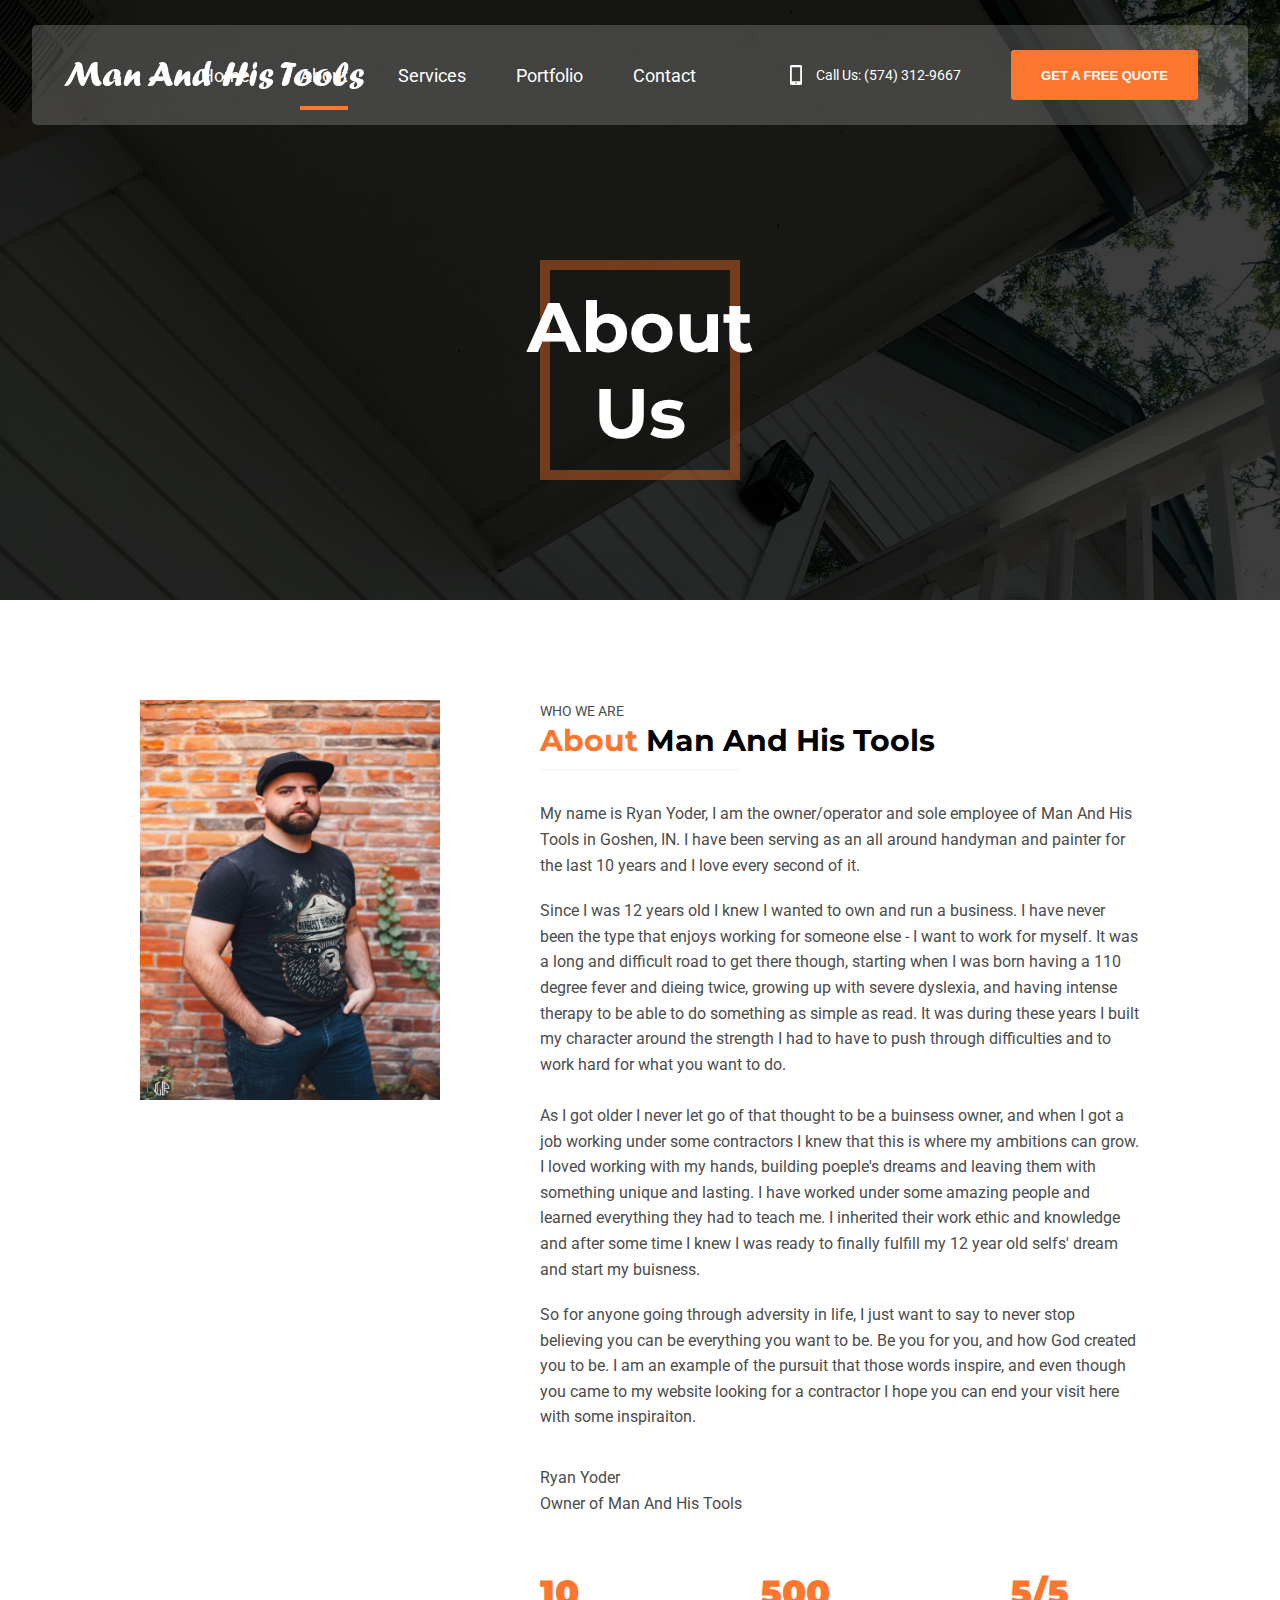
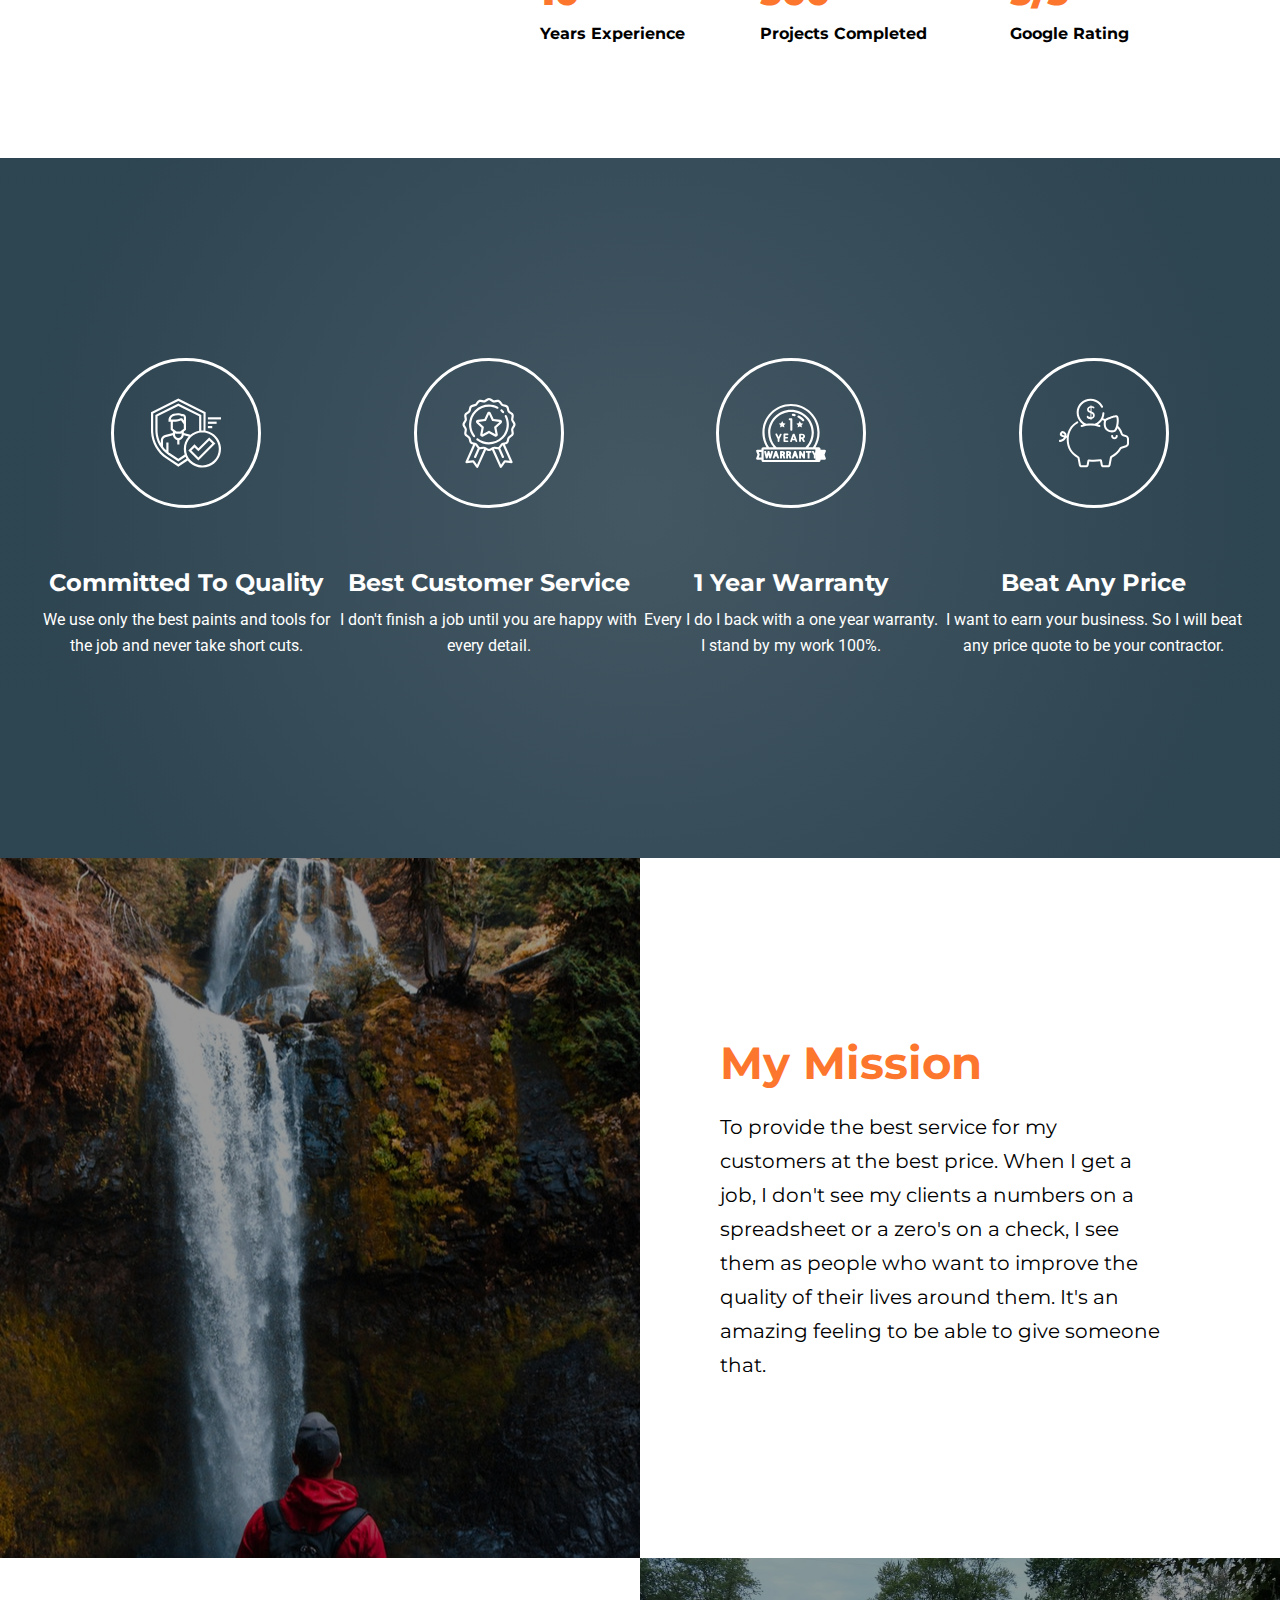
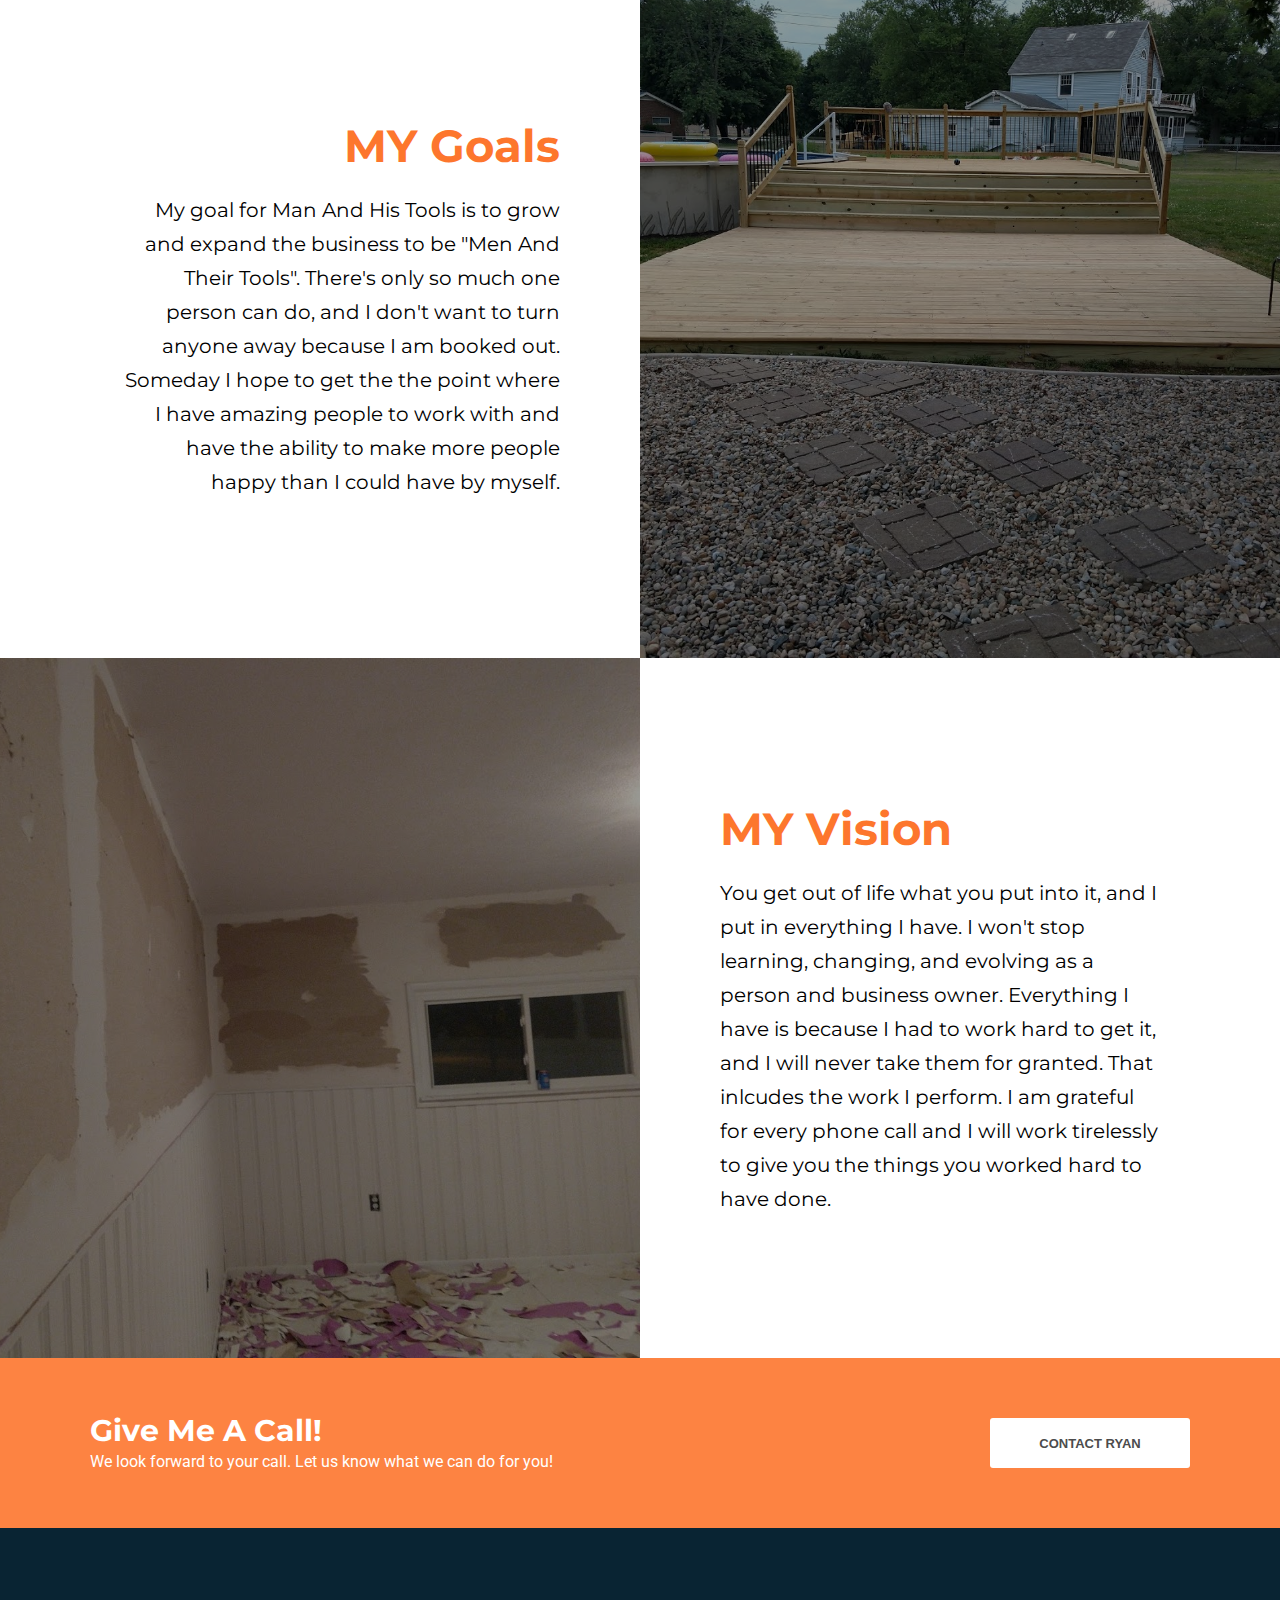
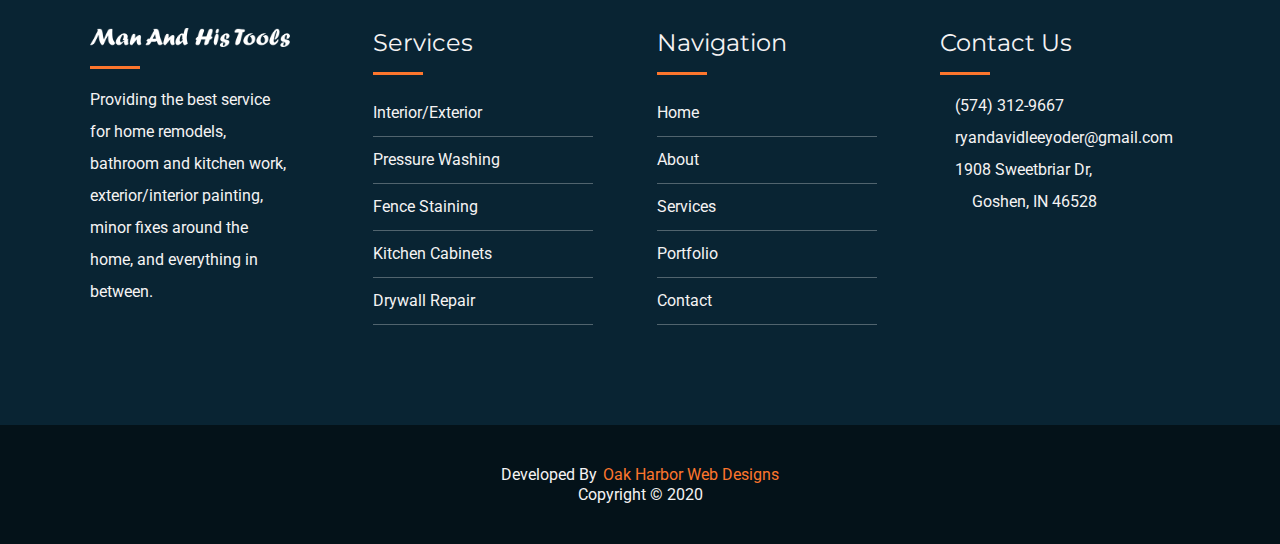
==== html/about.html @ 48445e73 "added favicons and meta descriptions" ====
<!DOCTYPE html>
<html lang="en">
<head>
    <meta charset="UTF-8">
    <meta name="viewport" content="width=device-width, initial-scale=1.0">
    <meta http-equiv="X-UA-Compatible" content="ie=edge">
    <meta name="description" content="">
    <meta name="keywords" content="">

    <!-- Favicons -->
    <link rel="apple-touch-icon" sizes="180x180" href="/apple-touch-icon.png">
    <link rel="icon" type="image/png" sizes="32x32" href="/favicon-32x32.png">
    <link rel="icon" type="image/png" sizes="16x16" href="/favicon-16x16.png">
    <link rel="manifest" href="/site.webmanifest">
    <meta name="msapplication-TileColor" content="#da532c">
    <meta name="theme-color" content="#ffffff">
    
    <!-- Font Awesome -->
    <script src="https://kit.fontawesome.com/4f8f1d146c.js" crossorigin="anonymous"></script>

    <!-- CSS -->
    <link rel="stylesheet" href="/css/core-styles.css">
    <link rel="stylesheet" href="/css/about.css">
    <link href="https://fonts.googleapis.com/css?family=Montserrat:500,600,700,800,900|Roboto&display=swap" rel="stylesheet">

    <!-- jQuery -->
    <script src="https://ajax.googleapis.com/ajax/libs/jquery/3.4.1/jquery.min.js"></script>

    <title>About</title>
</head>
<body>

    <header>
        <!-- Desktop Navbar -->
        <div class="mobile-wrapper">
            <div class="mobile-nav container mobile-nav-container">
                <img id="mobile-logo" src="/images/company-logo-mobile.png" alt="mobile_company_logo" height="60"> 

                <!-- Hamburger Menu -->
                <button aria-label="open the menu" id="menu-button" class="hamburger hamburger--spring" onclick="toggleNav()" type="button">
                    <span aria-hidden="true" class="hamburger-box">
                        <span aria-hidden="true" class="hamburger-inner"></span>
                    </span>
                </button>
            </div>
        </div>

        <!-- ============================================ -->
        <!--                   NAVIGATION                 -->
        <!-- ============================================ -->

        <nav>
            <div class="navbar-menu">
                <div id="side-menu" class=" side-nav">
                    <img src="/images/company-logo-desktop.png" alt="compnay logo" width="100px">
                    <ul id="on-top" class="navbar-links">
                        <li class="nav-li"><a href="/index.html">Home</a></li>
                        <li class="nav-li"><a class="active-menu" href="about.html">About</a></li>
                        <li class="nav-li"><a href="services.html">Services</a></li>
                        <li class="nav-li"><a href="portfolio.html">Portfolio</a></li>
                        <li class="nav-li"><a href="contact.html">Contact</a></li>
                        <li class="nav-li call-us"><svg xmlns="http://www.w3.org/2000/svg" xmlns:xlink="http://www.w3.org/1999/xlink" version="1.1" id="Capa_1" x="0px" y="0px" viewBox="0 0 367.633 367.633" style="enable-background:new 0 0 367.633 367.633;" xml:space="preserve" width="512px" height="512px" class=""><g><path d="M266.003,0H101.63C86.293,0,73.816,12.476,73.816,27.812v312.01c0,15.335,12.477,27.812,27.813,27.812h164.373  c15.337,0,27.814-12.477,27.814-27.812V27.812C293.816,12.476,281.34,0,266.003,0z M194.844,338.736  c0,2.175-1.763,3.938-3.938,3.938h-14.18c-2.175,0-3.938-1.763-3.938-3.938v-12.604c0-1.279,0.622-2.481,1.669-3.219l7.09-4.993  c1.362-0.959,3.175-0.959,4.537,0l7.09,4.993c1.047,0.737,1.669,1.939,1.669,3.219V338.736z M260.732,300.516H106.9V42.299h153.832  V300.516z" data-original="#000000" class="active-path" data-old_color="#000000" fill="#FFFFFF"/></g> </svg>
                            Call Us: (574) 312-9667</li>
                        <li class="nav-li"><button class="button-solid quote-nav-button" onclick="location.href='contact.html'" type="button">
                            GET A FREE QUOTE</button></li>
                    </ul>
                </div>
            </div>
        </nav>
    </header>
    <main>

    <!-- ============================================ -->
    <!--                    LANDING                   -->
    <!-- ============================================ -->

    <section id="hero">
        <div aria-hidden="true" id="dark"></div>
        <div class="container hero-content">
            <h1 id="home-h">
                About Us
            </h1>
        </div>
        <img src="/images/honeycomb-landing.png" alt="">
    </section>

    <!-- ============================================ -->
    <!--                   OUR STORY                  -->
    <!-- ============================================ -->

    <section id="our-story">
        <div class="about-container container">
            <img src="/images/ryan.JPG" alt="" width="300px">
            <div class="about-group">
                <p>WHO WE ARE</p>
                <h2><span>About</span> Man And His Tools</h2>
                <div aria-hidden="true" class="bee-line">
                    <div class="right"></div>
                </div>
                <p class="first-p">My name is Ryan Yoder, I am the owner/operator and sole employee of Man And His Tools in Goshen, IN.
                    I have been serving as an all around handyman and painter for the last 10 years and I love every second of it.  
                </p>
                <p class="first-p">Since I was 12 years old I knew I wanted to own and run a business.  I have never been the type that enjoys
                    working for someone else - I want to work for myself. It was a long and difficult road to get there though, starting when I was born having 
                    a 110 degree fever and dieing twice, growing up with severe dyslexia, and having intense therapy to be able to do something as simple as read.  
                    It was during these years I built my character around the strength I had to have to push through difficulties and to work hard for what you want to do.
                    <br><br>
                    As I got older I never let go of that thought to be a buinsess owner, and when I got a job working under some contractors I knew that this is where my ambitions can grow.  
                    I loved working with my hands, building poeple's dreams and leaving them with something unique and lasting.  I have worked under some amazing people 
                    and learned everything they had to teach me.  I inherited their work ethic and knowledge and after some time I knew I was ready to finally fulfill my 12 
                    year old selfs' dream and start my buisness.  
                </p>
                <p class="first-p">So for anyone going through adversity in life, I just want to say to never stop believing you can be everything you want to be.  Be you for you, and how God created you to be.
                    I am an example of the pursuit that those words inspire, and even though you came to my website looking for a contractor I hope you can end your visit here with some inspiraiton.
                    
                </p>

                <p class="signature">Ryan Yoder</p>
                <p>Owner of Man And His Tools</p>
                <div class="number-group">
                    <div class="number-item">
                        <h3>10</h3>
                        <h4>Years Experience</h4>
                    </div>
                    <div class="number-item">
                        <h3>500</h3>
                        <h4>Projects Completed</h4>
                    </div>
                    <div class="number-item">
                        <h3>5/5</h3>
                        <h4>Google Rating</h4>
                    </div>
                </div>
            </div>
        </div>
    </section>

    <!-- ============================================ -->
    <!--                   QUALITIES                  -->
    <!-- ============================================ -->

    <section id="qualities">
        <div class="quality-container">
            <div class="quality-item">
                <div class="icon-box">
                    <svg aria-hidden="true" xmlns="http://www.w3.org/2000/svg" height="512px" viewBox="0 -4 512.00011 512" width="512px" class=""><g><path d="m399.953125 235.191406c0-.910156.046875-135.199218.046875-135.199218l-200-99.992188-200 100v132.464844c-.078125 82.953125 41.382812 160.4375 110.441406 206.398437l89.558594 59.679688 68.992188-45.957031c37.289062 47.765624 101.703124 65.066406 157.90625 42.414062 56.207031-22.652344 90.621093-79.78125 84.371093-140.054688-6.253906-60.277343-51.660156-109.125-111.316406-119.761718zm-199.953125 244.152344-80.679688-53.777344c-64.613281-42.996094-103.402343-115.492187-103.320312-193.101562v-122.578125l184-92 184 92v123.464843c-2.65625-.160156-5.289062-.40625-8-.40625s-5.351562.246094-8 .40625c0-.296874 0-113.597656 0-113.597656l-168-83.992187-168 84v112.703125c-.058594 72.253906 36.054688 139.738281 96.199219 179.773437l71.800781 47.839844 52.335938-34.871094c2.238281 4.882813 4.765624 9.628907 7.566406 14.210938zm46.351562-69.367188-46.351562 30.878907-62.917969-41.925781c-3.105469-2.074219-6.113281-4.25-9.082031-6.480469v-71.503907h-16v58.078126c-8.78125-8.140626-16.8125-17.058594-24-26.640626v-46.488281c.003906-11 7.484375-20.589843 18.152344-23.269531l54.253906-13.601562c1.742188 17.347656 14.527344 31.558593 31.59375 35.121093v32.800781h16v-32.800781c17.066406-3.558593 29.847656-17.773437 31.585938-35.121093l35.613281 8.945312c-32.46875 35.707031-43.460938 86.003906-28.847657 132zm-86.351562-241.03125h22.113281c12.347657-.015624 24.542969-2.75 35.71875-8h2.167969l20 26.664063v33.335937l-26.664062 20h-26.671876l-26.664062-20zm-15.335938-16c1.621094-10.03125 8.007813-18.652343 17.136719-23.121093 17.695313-7.875 37.632813-9.128907 56.175781-3.535157l1.839844 2.65625h12.183594c4.417969 0 8 3.582032 8 8v24l-12-16h-13.886719l-1.6875.839844c-9.417969 4.691406-19.792969 7.144532-30.3125 7.160156zm79.335938 100v12c0 13.253907-10.746094 24-24 24s-24-10.746093-24-24v-12l5.335938 4h37.328124zm16-.3125v-11.6875l16-12v-92c0-13.257812-10.746094-24-24-24h-5.320312c-11.574219-7.035156-40.390626-8.457031-60.800782-2.074218-22.886718 5.621094-38.695312 26.519531-37.878906 50.074218v8h16v60l16 12v11.648438l-57.742188 14.519531c-17.796874 4.441407-30.277343 20.441407-30.257812 38.78125v21.601563c-15.765625-29.191406-24.015625-61.851563-24-95.03125v-102.816406l152-76 152 76v102.816406c0 .917968-.054688 1.832031-.0625 2.742187-23.332031 4.171875-45.15625 14.394531-63.296875 29.648438zm136 236.3125c-66.273438 0-120-53.726562-120-120 0-66.277343 53.726562-120 120-120s120 53.722657 120 120c-.074219 66.242188-53.757812 119.921876-120 120zm0 0" data-original="#000000" class="active-path" data-old_color="#000000" fill="#FFFFFF"/><path d="m416 136.945312h96v16h-96zm0 0" data-original="#000000" class="active-path" data-old_color="#000000" fill="#FFFFFF"/><path d="m416 168.945312h64v16h-64zm0 0" data-original="#000000" class="active-path" data-old_color="#000000" fill="#FFFFFF"/><path d="m416 200.945312h32v16h-32zm0 0" data-original="#000000" class="active-path" data-old_color="#000000" fill="#FFFFFF"/><path d="m346.542969 363.289062-28.277344-28.28125-45.257813 45.25 73.535157 73.535157 124.449219-124.449219-45.257813-45.246094zm0 67.878907-50.910157-50.910157 22.632813-22.625 28.277344 28.277344 79.199219-79.199218 22.632812 22.625zm0 0" data-original="#000000" class="active-path" data-old_color="#000000" fill="#FFFFFF"/></g> </svg>
                </div>
                <h3>Committed To Quality</h3>
                <p>We use only the best paints and tools for the job and never take short cuts.</p>
            </div>
            <div class="quality-item">
                <div class="icon-box">
                <svg aria-hidden="true" xmlns="http://www.w3.org/2000/svg" xmlns:xlink="http://www.w3.org/1999/xlink" version="1.1" id="Layer_1" x="0px" y="0px" viewBox="0 0 511.999 511.999" style="enable-background:new 0 0 511.999 511.999;" xml:space="preserve" width="512px" height="512px" class=""><g><g>
                    <g>
                        <path d="M321.356,63.796c-56.318-28.458-124.159-17.577-168.81,27.075c-51.895,51.894-57.089,134.64-12.081,192.474    c1.591,2.044,3.969,3.114,6.373,3.114c1.732,0,3.477-0.555,4.95-1.702c3.517-2.737,4.149-7.806,1.413-11.323    c-40.019-51.422-35.394-125.002,10.757-171.153c39.71-39.712,100.038-49.39,150.122-24.083c3.976,2.012,8.83,0.414,10.84-3.563    C326.929,70.658,325.335,65.805,321.356,63.796z" data-original="#000000" class="active-path" data-old_color="#000000" fill="#FFFFFF"/>
                    </g>
                    </g><g>
                        <g>
                            <path d="M385.787,128.239c-2.01-3.977-6.861-5.573-10.841-3.565c-3.977,2.009-5.574,6.861-3.565,10.84    c25.289,50.076,15.606,110.396-24.095,150.096c-46.152,46.15-119.731,50.774-171.153,10.757    c-3.518-2.736-8.586-2.104-11.323,1.412c-2.737,3.517-2.104,8.586,1.413,11.323c26.344,20.502,57.855,30.586,89.266,30.586    c37.547,0,74.952-14.411,103.209-42.668C403.339,252.38,414.225,184.552,385.787,128.239z" data-original="#000000" class="active-path" data-old_color="#000000" fill="#FFFFFF"/>
                        </g>
                    </g><g>
                        <g>
                            <path d="M364.94,97.508c-1.999-2.262-4.099-4.496-6.242-6.638c-2.143-2.143-4.376-4.243-6.638-6.242    c-3.339-2.952-8.439-2.636-11.388,0.703c-2.953,3.338-2.639,8.437,0.7,11.388c2.015,1.78,4.005,3.652,5.915,5.561    c1.908,1.91,3.78,3.899,5.561,5.914c1.594,1.804,3.816,2.725,6.049,2.725c1.899,0,3.805-0.667,5.34-2.023    C367.577,105.946,367.891,100.847,364.94,97.508z" data-original="#000000" class="active-path" data-old_color="#000000" fill="#FFFFFF"/>
                        </g>
                    </g><g>
                        <g>
                            <path d="M446.066,208.41c5.38-8.827,5.38-19.791-0.002-28.616l-10.615-17.407c-1.398-2.294-1.939-5.018-1.521-7.67l3.164-20.103    c1.613-10.245-2.596-20.398-10.982-26.499l-16.451-11.966c-2.175-1.583-3.721-3.892-4.354-6.506l-4.791-19.799    c-2.432-10.057-10.191-17.815-20.247-20.249l-19.8-4.792c-2.614-0.633-4.925-2.179-6.506-4.354l-11.968-16.455    c-6.1-8.386-16.254-12.597-26.496-10.983l-20.11,3.164c-2.652,0.417-5.377-0.123-7.669-1.521L270.308,4.036    c-8.826-5.382-19.79-5.381-28.616,0l-17.408,10.615c-2.292,1.399-5.015,1.937-7.67,1.521l-20.104-3.164    c-10.242-1.612-20.397,2.597-26.497,10.983l-11.966,16.451c-1.583,2.175-3.893,3.721-6.508,4.354l-19.799,4.791    c-10.055,2.432-17.815,10.191-20.249,20.247l-4.792,19.8c-0.633,2.614-2.178,4.925-4.354,6.506L85.89,108.108    c-8.386,6.099-12.594,16.251-10.983,26.496l3.164,20.111c0.417,2.653-0.123,5.377-1.521,7.669l-10.617,17.411    c-5.38,8.826-5.38,19.79,0.001,28.615l10.615,17.408c1.398,2.294,1.939,5.018,1.521,7.67l-3.164,20.104    c-1.613,10.244,2.596,20.398,10.982,26.498l16.451,11.966c2.175,1.581,3.721,3.892,4.354,6.506l4.791,19.799    c2.432,10.057,10.191,17.815,20.247,20.249l8.268,2.001L84.045,465.425c-1.189,2.653-0.86,5.739,0.863,8.081    c1.722,2.342,4.569,3.577,7.457,3.231l45.022-5.383l25.936,37.191c1.518,2.175,3.995,3.453,6.616,3.453    c0.251,0,0.505-0.012,0.757-0.035c2.894-0.272,5.419-2.081,6.608-4.732l57.145-127.479l7.241,4.415    c4.413,2.691,9.36,4.036,14.308,4.036c4.948,0,9.895-1.346,14.308-4.036l7.502-4.574l57.217,127.638    c1.189,2.653,3.713,4.46,6.608,4.732c0.253,0.024,0.506,0.036,0.757,0.036c2.621,0,5.099-1.278,6.616-3.453l25.936-37.191    l45.022,5.383c2.886,0.343,5.735-0.889,7.457-3.231c1.722-2.342,2.053-5.428,0.863-8.081l-55.983-124.883l7.957-1.925    c10.055-2.432,17.815-10.191,20.249-20.247l4.792-19.8c0.633-2.614,2.179-4.925,4.354-6.506l16.455-11.968    c8.386-6.099,12.594-16.251,10.983-26.496l-3.164-20.111c-0.417-2.653,0.123-5.377,1.521-7.669L446.066,208.41z M168.408,487.627    l-20.554-29.474c-1.704-2.444-4.618-3.752-7.576-3.396l-35.679,4.266L155.578,345.3c0.932,0.685,1.768,1.506,2.457,2.455    l11.968,16.455c1.137,1.563,2.415,2.98,3.808,4.242l-26.833,59.857c-1.822,4.067-0.004,8.84,4.062,10.663    c1.072,0.481,2.193,0.708,3.295,0.708c3.082,0,6.026-1.776,7.367-4.77l26.738-59.644c2.631,0.361,5.34,0.355,8.059-0.073    l20.11-3.164c1.204-0.189,2.421-0.172,3.606,0.024L168.408,487.627z M407.732,459.021l-35.68-4.264    c-2.961-0.355-5.872,0.952-7.576,3.396l-20.554,29.474l-51.829-115.619c1.087-0.148,2.196-0.148,3.293,0.024l20.103,3.164    c2.829,0.445,5.648,0.431,8.379,0.024l26.758,59.692c1.343,2.995,4.285,4.77,7.367,4.77c1.103,0,2.224-0.227,3.295-0.708    c4.066-1.822,5.885-6.597,4.062-10.663l-26.935-60.085c1.299-1.206,2.5-2.541,3.571-4.013l11.966-16.451    c0.754-1.037,1.678-1.926,2.716-2.645L407.732,459.021z M432.287,200.008l-10.617,17.411c-3.385,5.554-4.695,12.152-3.684,18.578    l3.164,20.11c0.665,4.229-1.073,8.42-4.534,10.938l-16.456,11.969c-5.267,3.832-9.013,9.429-10.545,15.76l-4.792,19.8    c-1.005,4.151-4.207,7.354-8.359,8.359l-19.8,4.791c-6.332,1.532-11.93,5.278-15.762,10.546l-11.966,16.451    c-2.518,3.463-6.708,5.199-10.939,4.533l-20.104-3.164c-6.427-1.011-13.026,0.297-18.581,3.684l-17.407,10.615    c-3.643,2.22-8.171,2.22-11.812,0l-17.411-10.616c-4.33-2.641-9.294-4.017-14.317-4.017c-1.42,0-2.847,0.11-4.262,0.333    l-20.111,3.164c-4.23,0.666-8.42-1.073-10.938-4.534l-11.969-16.455c-3.832-5.267-9.429-9.013-15.76-10.545l-19.8-4.792    c-4.151-1.005-7.354-4.207-8.359-8.359l-4.791-19.799c-1.532-6.332-5.277-11.931-10.546-15.763l-16.45-11.967    c-3.462-2.518-5.199-6.71-4.533-10.939l3.164-20.104c1.011-6.427-0.297-13.025-3.684-18.58l-10.615-17.409    c-2.221-3.643-2.221-8.17,0-11.812l10.617-17.411c3.386-5.554,4.695-12.152,3.684-18.578l-3.164-20.11    c-0.665-4.229,1.073-8.42,4.534-10.938l16.456-11.969c5.267-3.832,9.013-9.429,10.545-15.76l4.792-19.8    c1.005-4.151,4.207-7.354,8.359-8.359l19.8-4.791c6.332-1.532,11.93-5.278,15.761-10.546l11.966-16.451    c2.518-3.462,6.708-5.201,10.939-4.534l20.104,3.164c6.428,1.013,13.027-0.297,18.581-3.684l17.407-10.615    c3.643-2.22,8.171-2.22,11.812,0l17.411,10.616c5.554,3.388,12.154,4.697,18.579,3.685l20.111-3.164    c4.228-0.663,8.42,1.073,10.938,4.534l11.969,16.455c3.832,5.267,9.429,9.013,15.76,10.545l19.8,4.792    c4.151,1.005,7.354,4.207,8.359,8.359l4.791,19.799c1.532,6.332,5.277,11.931,10.546,15.763l16.451,11.966    c3.462,2.518,5.199,6.71,4.533,10.939l-3.164,20.104c-1.011,6.427,0.297,13.025,3.684,18.58l10.615,17.409    C434.509,191.838,434.509,196.365,432.287,200.008z" data-original="#000000" class="active-path" data-old_color="#000000" fill="#FFFFFF"/>
                        </g>
                    </g><g>
                        <g>
                            <path d="M350.416,168.997c-1.778-5.474-6.433-9.296-12.149-9.974l-48.551-5.757l-20.478-44.395    c-2.411-5.226-7.484-8.473-13.24-8.473c-5.755,0-10.829,3.247-13.24,8.473l-20.478,44.396l-48.551,5.757    c-5.716,0.678-10.372,4.5-12.149,9.974c-1.778,5.471-0.258,11.3,3.966,15.207l35.895,33.195l-9.528,47.954    c-1.121,5.646,1.075,11.254,5.732,14.636c2.569,1.866,5.55,2.811,8.55,2.811c2.439,0,4.889-0.624,7.14-1.884l42.662-23.879    l42.662,23.879c5.023,2.812,11.034,2.457,15.691-0.926c4.657-3.383,6.853-8.992,5.731-14.637l-9.528-47.953l35.895-33.195    C350.674,180.299,352.194,174.471,350.416,168.997z M296.282,208.62c-2.06,1.905-2.982,4.744-2.436,7.496l9.75,49.071    l-43.658-24.437c-1.224-0.685-2.582-1.028-3.941-1.028c-1.359,0-2.716,0.342-3.941,1.028l-43.658,24.437l9.75-49.071    c0.548-2.753-0.375-5.591-2.436-7.496L178.98,174.65l49.686-5.891c2.786-0.33,5.201-2.085,6.377-4.632l20.955-45.431    l20.955,45.431c1.176,2.547,3.59,4.302,6.377,4.632l49.684,5.891L296.282,208.62z" data-original="#000000" class="active-path" data-old_color="#000000" fill="#FFFFFF"/>
                        </g>
                    </g></g> 
                </svg>
                </div>
                <h3>Best Customer Service</h3>
                <p>I don't finish a job until you are happy with every detail.  </p>
            </div>
            <div class="quality-item">
                <div class="icon-box">
                    <svg aria-hidden="true" xmlns="http://www.w3.org/2000/svg" enable-background="new 0 0 256 256" height="512px" viewBox="0 0 256 256" width="512px" class=""><g><circle cx="128" cy="126.344" fill="#3193f3" r="100.672" data-original="#3193F3" class="" style="fill:#00000000" data-old_color="#3193f3"/><circle cx="128" cy="126.344" fill="#5fcdff" r="79.587" data-original="#5FCDFF" class="" style="fill:#00000000" data-old_color="#5fcdff"/><path d="m135.5 205.581c-2.47.23-4.97.35-7.5.35-43.95 0-79.59-35.63-79.59-79.59 0-43.95 35.64-79.58 79.59-79.58 2.53 0 5.03.12 7.5.35-40.43 3.78-72.09 37.81-72.09 79.23 0 41.429 31.66 75.459 72.09 79.24z" fill="#73d7f9" data-original="#73D7F9" class="" style="fill:#00000000" data-old_color="#73d7f9"/><path d="m207.59 126.34c0 43.96-35.64 79.59-79.59 79.59-2.53 0-5.03-.12-7.5-.35 40.43-3.78 72.09-37.81 72.09-79.24 0-41.42-31.66-75.45-72.09-79.23 2.47-.23 4.97-.35 7.5-.35 43.95 0 79.59 35.631 79.59 79.58z" fill="#30b6ff" data-original="#30B6FF" class="" data-old_color="#30b6ff" style="fill:#00000000"/><path d="m229.472 230.329h-202.944c-1.415 0-2.562-1.147-2.562-2.562v-40.723c0-1.415 1.147-2.562 2.562-2.562h202.944c1.415 0 2.562 1.147 2.562 2.562v40.723c0 1.415-1.147 2.562-2.562 2.562z" fill="#44c7b6" data-original="#44C7B6" class="" style="fill:#00000000" data-old_color="#44c7b6"/><path d="m4.333 193.43 5.368 13.976-5.368 13.977h19.633v-9.177-9.6-9.176z" fill="#4bdbc3" data-original="#4BDBC3" class="" style="fill:#00000000" data-old_color="#4bdbc3"/><path d="m251.667 221.383-5.368-13.977 5.368-13.976h-19.633v9.176 9.6 9.177z" fill="#3bb2a0" data-original="#3BB2A0" class="" style="fill:#FFFFFF" data-old_color="#3bb2a0"/><path d="m41.53 230.331h-15c-1.42 0-2.56-1.15-2.56-2.56v-40.73c0-1.41 1.14-2.56 2.56-2.56h15c-1.42 0-2.56 1.15-2.56 2.56v40.73c0 1.409 1.14 2.56 2.56 2.56z" fill="#4bdbc3" data-original="#4BDBC3" class="" style="fill:#00000000" data-old_color="#4bdbc3"/><path d="m232.03 187.04v40.73c0 1.41-1.14 2.56-2.56 2.56h-15c1.42 0 2.56-1.15 2.56-2.56v-40.73c0-1.41-1.14-2.56-2.56-2.56h15c1.42 0 2.56 1.15 2.56 2.56z" fill="#3bb2a0" data-original="#3BB2A0" class="" style="fill:#FFFFFF" data-old_color="#3bb2a0"/><g fill="#5f266d"><path d="m250.584 207.406 4.817-12.541c.472-1.23.309-2.614-.438-3.7s-1.979-1.734-3.297-1.734h-15.633v-2.386c0-3.618-2.944-6.562-6.563-6.562h-11.885c9.885-16.298 15.084-34.863 15.084-54.143 0-57.715-46.955-104.67-104.67-104.67s-104.669 46.955-104.669 104.67c0 19.28 5.199 37.845 15.084 54.143h-11.886c-3.618 0-6.562 2.943-6.562 6.562v2.386h-15.633c-1.317 0-2.551.648-3.297 1.734s-.909 2.47-.438 3.7l4.817 12.542-4.817 12.541c-.472 1.23-.309 2.614.438 3.7s1.979 1.734 3.297 1.734h15.634v2.385c0 3.618 2.943 6.563 6.562 6.563h202.943c3.618 0 6.563-2.944 6.563-6.563v-2.385h15.633c1.317 0 2.551-.648 3.297-1.734s.909-2.47.438-3.7zm-230.617 9.976h-9.813l3.281-8.541c.354-.924.354-1.945 0-2.869l-3.281-8.542h9.813zm11.363-91.042c0-53.304 43.366-96.67 96.67-96.67s96.67 43.366 96.67 96.67c0 19.464-5.743 38.134-16.598 54.143h-16.426c12.758-15.017 19.944-34.272 19.944-54.143 0-46.086-37.498-83.58-83.59-83.58s-83.59 37.494-83.59 83.58c0 19.87 7.186 39.125 19.944 54.143h-16.426c-10.855-16.009-16.598-34.678-16.598-54.143zm149.371 54.143h-105.402c-14.554-14.16-22.889-33.793-22.889-54.143 0-41.675 33.909-75.58 75.59-75.58s75.59 33.905 75.59 75.58c0 20.35-8.335 39.983-22.889 54.143zm47.333 12.947v27.952 4.947h-200.067v-4.947-27.952-4.947h200.067zm14.53 15.41 3.281 8.542h-9.812v-19.952h9.812l-3.281 8.541c-.354.924-.354 1.946 0 2.869z" data-original="#5F266D" class="active-path" style="fill:#FFFFFF" data-old_color="#5F266D"/><path d="m35.656 219.637c.225.887 1.023 1.508 1.938 1.508h3.146c.901 0 1.691-.603 1.929-1.473l3.07-11.225 2.704 11.168c.217.897 1.021 1.529 1.944 1.529h3.146c.895 0 1.68-.594 1.924-1.455l6.604-23.305c.362-1.276-.599-2.545-1.924-2.545h-3.077c-.91 0-1.705.613-1.935 1.493l-2.926 11.173-2.669-11.133c-.216-.899-1.02-1.533-1.945-1.533h-3.145c-.908 0-1.701.611-1.934 1.488l-3.027 11.437-2.669-11.382c-.212-.903-1.019-1.543-1.947-1.543h-3.182c-1.302 0-2.259 1.227-1.938 2.492z" data-original="#5F266D" class="active-path" style="fill:#FFFFFF" data-old_color="#5F266D"/><path d="m63.107 221.145h3.112c.863 0 1.628-.554 1.899-1.373l1.966-5.957h5.385l2.029 5.974c.275.811 1.037 1.356 1.894 1.356h3.216c1.372 0 2.335-1.352 1.893-2.646l-7.953-23.305c-.276-.811-1.037-1.354-1.893-1.354h-3.631c-.856 0-1.618.546-1.894 1.356l-7.918 23.305c-.438 1.293.523 2.644 1.895 2.644zm9.66-15.799.721 2.117h-1.438z" data-original="#5F266D" class="active-path" style="fill:#FFFFFF" data-old_color="#5F266D"/><path d="m89.832 221.145h3.008c1.104 0 2-.896 2-2v-8.097h.76c1.426.054 2.198.21 2.793 2.971.949 4.202 1.37 5.43 1.776 6.13.358.616 1.017.996 1.73.996h3.111c.704 0 1.356-.37 1.717-.975.361-.604.378-1.354.044-1.973-.406-.756-1.132-3.854-1.609-5.895-.384-1.682-.994-3.046-1.823-4.086 1.802-1.521 2.842-3.722 2.842-6.223 0-2.391-.891-4.495-2.492-5.909-1.849-1.672-4.342-2.417-8.083-2.417-2.266 0-4.575.196-6.177.525-.93.19-1.598 1.01-1.598 1.959v22.992c.001 1.106.896 2.002 2.001 2.002zm5.008-21.136c2.336-.123 4.333.144 4.333 2.333 0 2.328-2.302 2.426-4.333 2.426z" data-original="#5F266D" class="active-path" style="fill:#FFFFFF" data-old_color="#5F266D"/><path d="m112.234 221.145h3.008c1.104 0 2-.896 2-2v-8.097h.759c1.427.054 2.199.21 2.793 2.972.951 4.202 1.371 5.429 1.775 6.127.357.618 1.017.998 1.731.998h3.112c1.515 0 2.476-1.622 1.76-2.949-.405-.751-1.13-3.852-1.608-5.894-.385-1.681-.995-3.045-1.823-4.085 1.801-1.521 2.841-3.722 2.841-6.223 0-2.391-.89-4.494-2.491-5.909-1.849-1.672-4.342-2.417-8.084-2.417-2.267 0-4.576.196-6.176.525-.93.191-1.597 1.01-1.597 1.959v22.992c0 1.105.896 2.001 2 2.001zm5.008-21.136c.279-.015.597-.024.952-.024 3.381.037 3.381 1.604 3.381 2.357 0 2.189-2.277 2.426-3.256 2.426h-1.077z" data-original="#5F266D" class="active-path" style="fill:#FFFFFF" data-old_color="#5F266D"/><path d="m133.046 221.145h3.111c.863 0 1.628-.554 1.899-1.373l1.968-5.957h5.385l2.029 5.974c.275.811 1.037 1.356 1.894 1.356h3.216c1.369 0 2.335-1.349 1.893-2.646l-7.952-23.305c-.276-.811-1.038-1.354-1.893-1.354h-3.631c-.856 0-1.618.546-1.894 1.356l-7.918 23.305c-.441 1.293.521 2.644 1.893 2.644zm9.659-15.801.721 2.119h-1.438z" data-original="#5F266D" class="active-path" style="fill:#FFFFFF" data-old_color="#5F266D"/><path d="m159.769 221.145h2.835c1.104 0 2-.896 2-2 0-10.84.001-10.551-.004-11.612.417.675.015.028 7.927 12.673.366.585 1.006.939 1.695.939h3.043c1.104 0 2-.896 2-2v-23.305c0-1.104-.896-2-2-2h-2.836c-1.104 0-2 .896-2 2 0 9.682-.002 10.081.003 11.072-.18-.288-7.507-11.856-7.689-12.143-.367-.579-1.004-.93-1.689-.93h-3.285c-1.104 0-2 .896-2 2v23.305c0 1.105.896 2.001 2 2.001z" data-original="#5F266D" class="active-path" style="fill:#FFFFFF" data-old_color="#5F266D"/><path d="m183.658 200.398h5.088v18.746c0 1.104.896 2 2 2h3.043c1.104 0 2-.896 2-2v-18.746h5.123c1.104 0 2-.896 2-2v-2.559c0-1.104-.896-2-2-2h-17.254c-1.104 0-2 .896-2 2v2.559c0 1.105.895 2 2 2z" data-original="#5F266D" class="active-path" style="fill:#FFFFFF" data-old_color="#5F266D"/><path d="m211.46 209.769v9.376c0 1.104.896 2 2 2h3.043c1.104 0 2-.896 2-2v-9.383l7.542-12.913c.778-1.333-.186-3.009-1.727-3.009h-3.424c-.745 0-1.429.414-1.773 1.075-4.634 8.888-2.948 5.651-3.952 7.603-.434-.869-.583-1.154-3.868-7.587-.342-.67-1.03-1.091-1.781-1.091h-3.423c-1.522 0-2.482 1.635-1.753 2.962z" data-original="#5F266D" class="active-path" style="fill:#FFFFFF" data-old_color="#5F266D"/><path d="m90.941 130.292c-3.166 0-2.545.091-8.442 12.192l-5.12-10.507c-1.688-3.463-8.028-1.206-5.972 2.709l7.792 14.832v8.649c0 4.018 6.64 4.014 6.64 0v-8.651l7.76-14.835c1.045-1.996-.404-4.389-2.658-4.389z" data-original="#5F266D" class="active-path" style="fill:#FFFFFF" data-old_color="#5F266D"/><path d="m115.559 136.251c1.657 0 3-1.343 3-3s-1.343-3-3-3h-11.999c-1.657 0-3 1.343-3 3v24.916c0 1.657 1.343 3 3 3h11.999c1.657 0 3-1.343 3-3s-1.343-3-3-3h-8.359v-6.599h7.159c1.657 0 3-1.343 3-3v-.001c0-1.657-1.343-3-3-3h-7.159v-6.318h8.359z" data-original="#5F266D" class="active-path" style="fill:#FFFFFF" data-old_color="#5F266D"/><path d="m141.667 132.43c-.841-2.322-3.111-1.978-4.917-1.978-1.261 0-2.388.789-2.819 1.975l-8.988 24.717c-1.459 4.011 4.98 5.66 6.286 2.044l1.524-4.219h10.053c1.751 4.848 1.687 6.199 4.994 6.199 2.08 0 3.529-2.065 2.82-4.021zm-6.798 16.579 2.909-8.127 2.909 8.127z" data-original="#5F266D" class="active-path" style="fill:#FFFFFF" data-old_color="#5F266D"/><path d="m179.317 139.991c0-5.892-4.388-9.698-11.179-9.698h-7.5c-1.657 0-3 1.343-3 3v24.876c0 4.018 6.64 4.014 6.64 0v-8.399h2.037l5.771 9.909c.938 1.61 2.442 1.49 3.442 1.49 2.331 0 3.771-2.542 2.573-4.542l-4.662-7.778c3.673-1.517 5.878-4.768 5.878-8.858zm-11.178 3.859h-3.859v-7.559h3.859c3.917 0 4.419 1.977 4.419 3.699 0 2.597-1.446 3.86-4.419 3.86z" data-original="#5F266D" class="active-path" style="fill:#FFFFFF" data-old_color="#5F266D"/><path d="m103.556 106.251-1.065-6.208c-.059-.346.055-.699.307-.944l4.51-4.397c.633-.617.284-1.692-.591-1.819l-6.233-.905c-.347-.051-.648-.269-.803-.584l-2.788-5.648c-.391-.793-1.522-.793-1.913 0l-2.788 5.648c-.155.315-.456.533-.803.584l-6.233.905c-.875.127-1.224 1.203-.591 1.819l4.51 4.397c.251.245.366.598.307.944l-1.065 6.208c-.149.872.765 1.536 1.548 1.125l5.575-2.931c.311-.163.682-.163.993 0l5.575 2.931c.783.411 1.697-.253 1.548-1.125z" data-original="#5F266D" class="active-path" style="fill:#FFFFFF" data-old_color="#5F266D"/><path d="m160.56 104.444 5.575 2.931c.783.412 1.697-.253 1.548-1.125l-1.065-6.208c-.059-.346.055-.699.307-.944l4.51-4.397c.633-.617.284-1.692-.591-1.819l-6.233-.905c-.348-.051-.648-.269-.803-.584l-2.788-5.648c-.391-.793-1.522-.793-1.913 0l-2.788 5.648c-.155.315-.456.533-.803.584l-6.233.905c-.875.127-1.224 1.203-.591 1.819l4.51 4.397c.251.245.366.598.307.944l-1.065 6.208c-.15.872.765 1.536 1.548 1.125l5.575-2.931c.311-.163.682-.163.993 0z" data-original="#5F266D" class="active-path" style="fill:#FFFFFF" data-old_color="#5F266D"/><path d="m129.961 74.29h-7.28c-1.657 0-3 1.343-3 3v.98c0 1.657 1.343 3 3 3h1.486c.704 0 1.274.57 1.274 1.274v34.125c0 1.657 1.343 3 3 3h1.521c1.657 0 3-1.343 3-3v-39.38c-.001-1.657-1.344-2.999-3.001-2.999z" data-original="#5F266D" class="active-path" style="fill:#FFFFFF" data-old_color="#5F266D"/><path d="m142.046 58.7c-2.319-.443-4.676-.72-7.003-.821-2.208-.111-4.073 1.616-4.17 3.822-.097 2.207 1.615 4.074 3.822 4.17 1.94.085 3.908.315 5.847.687.254.049.507.072.757.072 1.881 0 3.558-1.334 3.924-3.249.415-2.17-1.008-4.266-3.177-4.681z" data-original="#5F266D" class="active-path" style="fill:#FFFFFF" data-old_color="#5F266D"/><path d="m175.663 78.729c-.282-.347-7.034-8.572-18.423-14.604-1.955-1.034-4.375-.289-5.407 1.663-1.033 1.952-.289 4.373 1.663 5.407 9.854 5.218 15.863 12.463 15.96 12.581.79.97 1.942 1.474 3.104 1.474.886 0 1.777-.293 2.52-.895 1.714-1.392 1.976-3.911.583-5.626z" data-original="#5F266D" class="active-path" style="fill:#FFFFFF" data-old_color="#5F266D"/></g></g> </svg>
                </div>
                <h3>1 Year Warranty</h3>
                <p>Every I do I back with a one year warranty.  I stand by my work 100%.</p>
            </div>
            <div class="quality-item">
                <div class="icon-box">
                    <svg aria-hidden="true" xmlns="http://www.w3.org/2000/svg" xmlns:xlink="http://www.w3.org/1999/xlink" version="1.1" id="Capa_1" x="0px" y="0px" viewBox="0 0 512 512" style="enable-background:new 0 0 512 512;" xml:space="preserve" width="512px" height="512px" class=""><g><g>
                        <g>
                            <path d="M422.503,270.613c-4.115,0-7.451,3.336-7.451,7.451c0,5.217-4.244,9.461-9.461,9.461c-5.216,0-9.461-4.244-9.461-9.461    c0-4.116-3.336-7.451-7.451-7.451s-7.451,3.336-7.451,7.451c0,13.434,10.93,24.363,24.363,24.363    c13.433,0,24.363-10.93,24.363-24.363C429.954,273.947,426.618,270.613,422.503,270.613z" data-original="#000000" class="active-path" data-old_color="#000000" fill="#FFFFFF"/>
                        </g>
                    </g><g>
                        <g>
                            <path d="M492.444,271.83l-20.972-6.718c-2.686-0.861-4.803-3.005-5.662-5.736c-4.42-14.053-11.09-27.246-19.825-39.214    c-3.981-5.455-8.408-10.664-13.244-15.623c3.094-13.573,4.776-28.934,4.558-42.205c-0.312-18.985-4.106-30.12-11.598-34.044    c-4.035-2.116-16.315-8.544-82.782,21.882c-1.574,0.72-3.044,1.607-4.405,2.623c-4.481-1.204-9.061-2.318-13.669-3.318    c-0.555-0.121-1.127-0.228-1.686-0.346c5.386-11.766,8.531-24.545,9.122-37.737c0.184-4.112-2.999-7.594-7.111-7.777    c-4.101-0.204-7.594,2.998-7.777,7.11c-0.971,21.691-9.969,42.1-25.335,57.467c-9.181,9.181-19.931,15.85-31.388,20.05    c-19.869-2.788-40.107-2.788-59.976,0c-11.458-4.2-22.207-10.869-31.388-20.05c-16.394-16.394-25.423-38.191-25.423-61.376    c0-23.186,9.029-44.982,25.423-61.376c16.394-16.395,38.192-25.424,61.376-25.424c23.184,0,44.982,9.029,61.376,25.424    c6.588,6.588,12.032,14.106,16.181,22.343c1.851,3.676,6.332,5.156,10.007,3.304c3.676-1.85,5.155-6.331,3.304-10.006    c-4.863-9.659-11.24-18.466-18.953-26.18c-19.209-19.209-44.749-29.788-71.914-29.788c-27.165,0-52.705,10.579-71.914,29.788    c-19.209,19.21-29.788,44.749-29.788,71.914s10.579,52.705,29.788,71.914c5.541,5.541,11.569,10.306,17.945,14.298    c0.002,0,0.004-0.001,0.006-0.001c-4.633,1.204-9.231,2.556-13.778,4.076c-3.903,1.305-6.009,5.526-4.704,9.43    c1.304,3.903,5.527,6.009,9.429,4.705c40.636-13.585,85.396-13.585,126.032,0c0.784,0.262,1.58,0.386,2.363,0.386    c3.117,0,6.023-1.972,7.066-5.091c1.305-3.903-0.801-8.125-4.704-9.43c-4.547-1.52-9.145-2.873-13.778-4.076    c0.002,0,0.004,0.001,0.006,0.001c6.377-3.992,12.404-8.757,17.945-14.298c4.902-4.902,9.229-10.255,12.986-15.944    c2.054,0.399,4.093,0.817,6.102,1.253c2.676,0.581,5.34,1.205,7.98,1.86c-0.083,0.324-0.168,0.647-0.237,0.976    c-3.634,17.245-3.398,32.497,0.701,45.33c3.684,11.535,10.333,20.88,19.76,27.777c11.111,8.128,24.525,11.639,36.676,11.639    c9.145,0,17.576-1.99,23.768-5.497c7.004-3.967,12.872-12.326,17.517-24.876c2.147,2.506,4.182,5.073,6.1,7.701    c7.777,10.654,13.714,22.396,17.646,34.898c2.309,7.343,8.041,13.121,15.332,15.458l20.972,6.718    c5.503,1.763,9.2,6.828,9.2,12.606v34.775c0,5.778-3.697,10.843-9.2,12.606l-33.789,10.823    c-5.406,1.733-9.981,5.448-12.882,10.462c-13.275,22.942-34.146,41.927-62.037,56.428c-3.222,1.677-5.454,4.676-6.126,8.23    l-10.822,57.303c-0.299,1.579-1.682,2.724-3.289,2.724h-35.187c-1.607,0-2.99-1.146-3.289-2.724l-5.994-31.669    c-1.18-6.231-7.024-10.37-13.314-9.417c-15.157,2.292-30.775,3.453-46.418,3.453c-11.638,0-23.127-0.649-34.15-1.93    c-6.095-0.701-11.773,3.454-12.912,9.472l-5.696,30.091c-0.299,1.579-1.682,2.724-3.289,2.724h-35.187    c-1.607,0-2.99-1.146-3.293-2.748l-10.42-54.122c-0.671-3.487-2.861-6.452-6.012-8.135C96.25,401.595,71.12,359.191,71.12,304.351    c0-27.708,6.062-52.209,18.017-72.825c11.156-19.239,27.45-35.146,48.429-47.281c3.562-2.061,4.779-6.619,2.719-10.182    c-2.06-3.562-6.618-4.777-10.181-2.719C89.425,194.876,64.89,231.18,58.135,277.29v-0.001c-0.717-0.065-1.435-0.127-2.15-0.201    c0.13-4.975-0.77-9.995-2.73-14.867c-4.323-10.746-13.203-18.502-22.624-19.759c-7.424-0.994-14.489,2.158-19.392,8.636    c-7.109,9.394-5.95,16.828-3.727,21.41c3.753,7.733,13.4,13.203,29.409,16.642c-0.44,0.659-0.924,1.321-1.454,1.986    c-9.459,11.863-20.603,14.486-27.839,14.733C3.392,306.012,0,309.413,0,313.652v0.036c0,4.181,3.299,7.591,7.476,7.782    c0.535,0.025,1.094,0.038,1.676,0.038c9.156,0,23.851-3.377,37.969-21.08c2.229-2.794,4.045-5.742,5.441-8.788    c1.406,0.159,2.757,0.295,4.051,0.415c0-0.003,0-0.005,0.001-0.008c-0.254,4.038-0.395,8.135-0.395,12.304    c0,31.028,7.397,58.693,21.984,82.23c13.45,21.7,32.707,39.468,57.255,52.83l10.13,52.616c1.629,8.608,9.17,14.856,17.931,14.856    h35.187c8.761,0,16.302-6.248,17.931-14.856l5.15-27.208c10.696,1.133,21.77,1.707,32.965,1.707c15.36,0,30.702-1.07,45.654-3.182    l5.429,28.685c1.63,8.608,9.171,14.855,17.931,14.855h35.187c8.761,0,16.302-6.248,17.932-14.859l10.537-55.791    c29.768-15.741,52.206-36.419,66.704-61.475c1.045-1.806,2.654-3.131,4.53-3.732l33.788-10.823    C504.141,356.455,512,345.686,512,333.403v-34.775C512,286.346,504.141,275.577,492.444,271.83z M421.278,183.273    c-2.868,24.526-10.561,45.506-18.291,49.884c-8.786,4.977-29.071,5.938-44.301-5.203c-15.248-11.154-20.323-31.212-14.678-58.006    c0-0.001,0-0.001,0-0.001c0.567-2.691,2.479-5.019,5.114-6.225c37.304-17.076,58.811-22.661,66.801-22.661    c1.206,0,2.104,0.127,2.702,0.361C421.025,143.98,424.173,158.521,421.278,183.273z M20.921,266.001    c-0.771-1.59,1.049-4.385,2.203-5.911c1.829-2.416,3.514-2.91,4.787-2.91c0.269,0,0.52,0.022,0.75,0.053    c3.426,0.457,8.226,4.227,10.769,10.548c0.599,1.488,1.377,3.953,1.559,7.027C30.674,272.671,22.66,269.59,20.921,266.001z" data-original="#000000" class="active-path" data-old_color="#000000" fill="#FFFFFF"/>
                        </g>
                    </g><g>
                        <g>
                            <path d="M237.918,98.277V71.613c9.195,0.657,12.611,4.86,15.763,4.86c3.941,0,5.78-4.991,5.78-7.487    c0-6.437-12.611-9.195-21.543-9.458V55.98c0-1.576-1.971-3.021-3.941-3.021c-2.234,0-3.81,1.445-3.81,3.021v3.809    c-12.479,1.314-24.958,7.882-24.958,24.433c0,16.814,13.136,21.543,24.958,25.746v30.869    c-13.399-1.051-16.945-10.246-21.28-10.246c-3.284,0-6.042,4.335-6.042,7.488c0,6.436,11.034,15.237,27.322,15.5h0v4.072    c0,1.576,1.577,3.021,3.81,3.021c1.971,0,3.941-1.445,3.941-3.021v-4.466c14.187-1.971,23.907-10.903,23.907-27.06    C261.825,108.261,249.346,102.48,237.918,98.277z M230.955,95.782c-6.962-2.627-12.61-5.385-12.61-12.872    c0-6.831,5.254-10.115,12.61-11.034V95.782z M237.129,140.574v-27.716c6.436,2.758,11.559,6.436,11.559,14.711    C248.688,135.058,244.222,139.261,237.129,140.574z" data-original="#000000" class="active-path" data-old_color="#000000" fill="#FFFFFF"/>
                        </g>
                    </g></g> </svg>
                </div>
                <h3>Beat Any Price</h3>
                <p>I want to earn your business.  So I will beat any price quote to be your contractor.</p>
            </div>
        </div>
    </section>

    <!-- ============================================ -->
    <!--                TOP-SQUARES                   -->
    <!-- ============================================ -->

    <section id="top-squares">
        <div class="top-square">
            <h2>My Mission</h2>
            <h3>To provide the best service for my customers at the best price.  When I get a job, I don't 
                see my clients a numbers on a spreadsheet or a zero's on a check, I see them as people who 
                want to improve the quality of their lives around them.  It's an amazing feeling to be able to 
                give someone that.
            </h3>
        </div>
        <div aria-hidden="true" class="right-square"></div>
    </section>

    <!-- ============================================ -->
    <!--                MIDDLE-SQUARES                -->
    <!-- ============================================ -->

    <section id="middle-square">
        <div aria-hidden="true" class="left-square"></div>
        <div class="middle-square">
            <h2>MY Goals</h2>
            <h3>My goal for Man And His Tools is to grow and expand the business to be "Men And Their Tools".  There's 
                only so much one person can do, and I don't want to turn anyone away because I am booked out.  Someday I 
                hope to get the the point where I have amazing people to work with and have the ability to make more 
                people happy than I could have by myself.
            </h3>
        </div>
    </section>

    <!-- ============================================ -->
    <!--                BOTTOM-SQUARES                -->
    <!-- ============================================ -->

    <section id="bottom-square">
        <div class="bottom-square">
            <h2>MY Vision</h2>
            <h3>You get out of life what you put into it, and I put in everything I have.  I won't stop learning, changing, and evolving 
                as a person and business owner.  Everything I have is because I had to work hard to get it, and I will never take them for granted.  
                That inlcudes the work I perform.  I am grateful for every phone call and I will work tirelessly to give you the things you 
                worked hard to have done.
            </h3>
        </div>
        <div aria-hidden="true" class="right-square-bottom"></div>
    </section>

    <!-- ============================================ -->
    <!--                   CONTACT US                 -->
    <!-- ============================================ -->

    <section id="contact-strip">
        <div class="contact-group">
            <div class="top">
                <h2>Give Me A Call!</h2>
                <p>We look forward to your call.  Let us know what we can do for you!</p>
            </div>
            <button class="button-solid contact-button" onclick="location.href='contact.html'" type="button">
                CONTACT RYAN
            </button>
        </div>
    </section>
</main>

    <!-- ============================================ -->
    <!--                     FOOTER                   -->
    <!-- ============================================ -->
    
    <footer>
        <div class="footer-container container">
            <div class="footer-item item-4">
                <img id="mobile-logo" src="/images/company-logo-desktop.png" alt="mobile_company_logo" width="200px">
                <div class="line"></div>
                <div class="item-content">
                    <p>Providing the best service for home remodels, bathroom and kitchen work, 
                       exterior/interior painting, minor fixes around the home, and everything in between.
                    </p>
                </div>
            </div>
            <div class="footer-item item-2">
                <h2>Services</h2>
                <div class="line"></div>
                <div class="item-content">
                    <p>Interior/Exterior</p>
                    <p>Pressure Washing</p>
                    <p>Fence Staining</p>
                    <p>Kitchen Cabinets</p>
                    <p>Drywall Repair</p>
                </div>
            </div>
            <div class="footer-item item-3">
                <h2>Navigation</h2>
                <div class="line"></div>
                <div class="item-content">
                    <p><a href="/index.html">Home</a></p>
                    <p><a href="about.html">About</a></p>
                    <p><a href="services.html">Services</a></p>
                    <p><a href="portfolio.html">Portfolio</a></p>
                    <p><a href="contact.html">Contact</a></p>
                </div>
            </div>
            <div class="footer-item item-1">
                <h2>Contact Us</h2>
                <div class="line"></div>
                <div class="item-content">
                    <p><i class="fas fa-phone-alt"></i>(574) 312-9667</p>
                    <p><i class="fas fa-envelope"></i>ryandavidleeyoder@gmail.com</p>
                    <p><i class="fas fa-location-arrow"></i>1908 Sweetbriar Dr, <span>Goshen, IN 46528</span></p>
                </div>
            </div>
        </div>
        <div class="branding">
            <p class="container">Developed By <a href="https://www.oakharborwebdesigns.com/"> Oak Harbor Web Designs</a></p>
            <p class="container">Copyright &copy; 2020</p>
        </div>
    </footer>
    
    <script src="/app.js"></script>
</body>
</html>
---- css/core-styles.css ----
/* prefixed by https://autoprefixer.github.io (PostCSS: v7.0.23, autoprefixer: v9.7.3) */

/*-- -------------------------- -->
<---         CORE STYLES        -->
<--- -------------------------- -*/

* {
	-webkit-box-sizing: border-box;
	        box-sizing: border-box;
}

:root {
    --primary: rgb(253, 118, 45);
}

button:hover {
    cursor: pointer;
}

a:hover {
    cursor: pointer;
}

body, html {
	margin: 0;
	padding: 0;
	overflow-x: hidden !important;
}

p {
	line-height: 1.6em;
}

p, a, li {
	font-family: 'Roboto', sans-serif;
	color: #4c4c4c;
	margin: 0;
}

h1, h2, h3, h4, h5, h6 {
	font-family: 'Montserrat', sans-serif;
	margin: 0;
}

.container {
	padding: 0 36px;
	margin: auto;
}

.mobile-wrapper {
	background: #fff;
    border-bottom: 5px solid var(--primary);
    height: 100px;
}

/* hidden desktop elements */

.topper-flex,
#brand,
.call-strip-button {
	display: none;
}

/* Buttons */
.button-solid {
	background: var(--primary);
	border-radius: 3px;
	border: none;
	color: #fff;
	width: auto;
	height: 50px;
	font-weight: bold;
	margin: 10px 0;
	padding: 0 30px;
	font-size: 13px;
	width: auto;
    -webkit-transition: .3s ease;
    -o-transition: .3s ease;
    transition: .3s ease;
}

.button-solid:hover {
    color: var(--primary);
    background: #fff;
	border: 1px solid var(--primary);
	cursor: pointer;
}

.button-transparent {
    display: inline-block;
    background: transparent;
    border-style: solid;
    border-width: 2px;
    border-color: #fff;
    font-size: 15px;
    margin: 10px 0;
    padding: 6px 30px;
    color: #FFFFFF;
    text-decoration: none;
    -webkit-animation-delay: 0.6s;
            animation-delay: 0.6s;
    border-radius: 3px;
    white-space: nowrap;
    float: left;
    height: 50px;
    -webkit-transition: .3s ease;
    -o-transition: .3s ease;
    transition: .3s ease;
}

.button-transparent:hover {
    color: #fff;
    background: var(--primary);
    border: none;
}

.hamburger {
    padding: 0;
    display: inline-block;
    cursor: pointer;
    -webkit-transition-property: opacity, -webkit-filter;
    transition-property: opacity, -webkit-filter;
    -o-transition-property: opacity, filter;
    transition-property: opacity, filter;
    transition-property: opacity, filter, -webkit-filter;
    -webkit-transition-duration: 0.15s;
         -o-transition-duration: 0.15s;
            transition-duration: 0.15s;
    -webkit-transition-timing-function: linear;
         -o-transition-timing-function: linear;
            transition-timing-function: linear;
    font: inherit;
    color: inherit;
    text-transform: none;
    background-color: transparent;
    border: 0;
    margin: 0;
    overflow: visible;
    position: relative;
    z-index: 2000;
}
.hamburger:hover {
    opacity: 0.7;
    cursor: pointer;
}
.hamburger.is-active:hover {
    opacity: 0.7;
    cursor: pointer;
}
.hamburger.is-active .hamburger-inner, .hamburger.is-active .hamburger-inner::before, .hamburger.is-active .hamburger-inner::after {
    background-color: #000;
}
.hamburger-box {
    width: 30px;
    height: 24px;
    display: inline-block;
    position: relative;
    z-index: 2000;
}
.hamburger-inner {
    display: block;
    top: 50%;
    margin-top: -2px;
}
.hamburger-inner, .hamburger-inner::before, .hamburger-inner::after {
    width: 30px;
    height: 3px;
    background-color: #000;
    border-radius: 4px;
    position: absolute;
    -webkit-transition-property: -webkit-transform;
    transition-property: -webkit-transform;
    -o-transition-property: transform;
    transition-property: transform;
    transition-property: transform, -webkit-transform;
    -webkit-transition-duration: 0.15s;
         -o-transition-duration: 0.15s;
            transition-duration: 0.15s;
    -webkit-transition-timing-function: ease;
         -o-transition-timing-function: ease;
            transition-timing-function: ease;
}
.hamburger-inner::before, .hamburger-inner::after {
    content: "";
    display: block;
}
.hamburger-inner::before {
    top: -10px;
}
.hamburger-inner::after {
    bottom: -10px;
}

/* * Spring */
.hamburger--spring .hamburger-inner {
    top: 2px;
    -webkit-transition: background-color 0s 0.13s linear;
    -o-transition: background-color 0s 0.13s linear;
    transition: background-color 0s 0.13s linear;
    -webkit-transition-delay: .22s;
         -o-transition-delay: .22s;
            transition-delay: .22s;
}
.hamburger--spring .hamburger-inner::before {
    top: 10px;
    -webkit-transition: top 0.1s 0.2s cubic-bezier(0.33333, 0.66667, 0.66667, 1), -webkit-transform 0.13s cubic-bezier(0.55, 0.055, 0.675, 0.19);
    transition: top 0.1s 0.2s cubic-bezier(0.33333, 0.66667, 0.66667, 1), -webkit-transform 0.13s cubic-bezier(0.55, 0.055, 0.675, 0.19);
    -o-transition: top 0.1s 0.2s cubic-bezier(0.33333, 0.66667, 0.66667, 1), transform 0.13s cubic-bezier(0.55, 0.055, 0.675, 0.19);
    transition: top 0.1s 0.2s cubic-bezier(0.33333, 0.66667, 0.66667, 1), transform 0.13s cubic-bezier(0.55, 0.055, 0.675, 0.19);
    transition: top 0.1s 0.2s cubic-bezier(0.33333, 0.66667, 0.66667, 1), transform 0.13s cubic-bezier(0.55, 0.055, 0.675, 0.19), -webkit-transform 0.13s cubic-bezier(0.55, 0.055, 0.675, 0.19);
    -webkit-transition-delay: .22s;
         -o-transition-delay: .22s;
            transition-delay: .22s;
}
.hamburger--spring .hamburger-inner::after {
    top: 20px;
    -webkit-transition: top 0.2s 0.2s cubic-bezier(0.33333, 0.66667, 0.66667, 1), -webkit-transform 0.13s cubic-bezier(0.55, 0.055, 0.675, 0.19);
    transition: top 0.2s 0.2s cubic-bezier(0.33333, 0.66667, 0.66667, 1), -webkit-transform 0.13s cubic-bezier(0.55, 0.055, 0.675, 0.19);
    -o-transition: top 0.2s 0.2s cubic-bezier(0.33333, 0.66667, 0.66667, 1), transform 0.13s cubic-bezier(0.55, 0.055, 0.675, 0.19);
    transition: top 0.2s 0.2s cubic-bezier(0.33333, 0.66667, 0.66667, 1), transform 0.13s cubic-bezier(0.55, 0.055, 0.675, 0.19);
    transition: top 0.2s 0.2s cubic-bezier(0.33333, 0.66667, 0.66667, 1), transform 0.13s cubic-bezier(0.55, 0.055, 0.675, 0.19), -webkit-transform 0.13s cubic-bezier(0.55, 0.055, 0.675, 0.19);
    -webkit-transition-delay: .22s;
         -o-transition-delay: .22s;
            transition-delay: .22s;
}
.hamburger--spring.is-active .hamburger-inner {
    -webkit-transition-delay: 0.22s;
         -o-transition-delay: 0.22s;
            transition-delay: 0.22s;
    background-color: transparent !important;
}
.hamburger--spring.is-active .hamburger-inner::before {
    top: 0;
    -webkit-transition: top 0.1s 0.15s cubic-bezier(0.33333, 0, 0.66667, 0.33333), -webkit-transform 0.13s 0.22s cubic-bezier(0.215, 0.61, 0.355, 1);
    transition: top 0.1s 0.15s cubic-bezier(0.33333, 0, 0.66667, 0.33333), -webkit-transform 0.13s 0.22s cubic-bezier(0.215, 0.61, 0.355, 1);
    -o-transition: top 0.1s 0.15s cubic-bezier(0.33333, 0, 0.66667, 0.33333), transform 0.13s 0.22s cubic-bezier(0.215, 0.61, 0.355, 1);
    transition: top 0.1s 0.15s cubic-bezier(0.33333, 0, 0.66667, 0.33333), transform 0.13s 0.22s cubic-bezier(0.215, 0.61, 0.355, 1);
    transition: top 0.1s 0.15s cubic-bezier(0.33333, 0, 0.66667, 0.33333), transform 0.13s 0.22s cubic-bezier(0.215, 0.61, 0.355, 1), -webkit-transform 0.13s 0.22s cubic-bezier(0.215, 0.61, 0.355, 1);
    -webkit-transform: translate3d(0, 10px, 0) rotate(45deg);
            transform: translate3d(0, 10px, 0) rotate(45deg);
}
.hamburger--spring.is-active .hamburger-inner::after {
    top: 0;
    -webkit-transition: top 0.2s cubic-bezier(0.33333, 0, 0.66667, 0.33333), -webkit-transform 0.13s 0.22s cubic-bezier(0.215, 0.61, 0.355, 1);
    transition: top 0.2s cubic-bezier(0.33333, 0, 0.66667, 0.33333), -webkit-transform 0.13s 0.22s cubic-bezier(0.215, 0.61, 0.355, 1);
    -o-transition: top 0.2s cubic-bezier(0.33333, 0, 0.66667, 0.33333), transform 0.13s 0.22s cubic-bezier(0.215, 0.61, 0.355, 1);
    transition: top 0.2s cubic-bezier(0.33333, 0, 0.66667, 0.33333), transform 0.13s 0.22s cubic-bezier(0.215, 0.61, 0.355, 1);
    transition: top 0.2s cubic-bezier(0.33333, 0, 0.66667, 0.33333), transform 0.13s 0.22s cubic-bezier(0.215, 0.61, 0.355, 1), -webkit-transform 0.13s 0.22s cubic-bezier(0.215, 0.61, 0.355, 1);
    -webkit-transform: translate3d(0, 10px, 0) rotate(-45deg);
            transform: translate3d(0, 10px, 0) rotate(-45deg);
}

/*-- -------------------------- -->
<---         NAVIGATION         -->
<--- -------------------------- -*/


/* Hidden Elements */
.navbar-menu img,
.call-us,
.quote-nav-button {
	display: none;
}

/* Top Mobile Navigation */
.mobile-wrapper {
	height: 70px;
}

.mobile-nav {
	position: relative;
	display: -webkit-box;
	display: -ms-flexbox;
	display: flex;
	-webkit-box-align: center;
	    -ms-flex-align: center;
	        align-items: center;
	-webkit-box-pack: center;
	    -ms-flex-pack: center;
	        justify-content: center;
	height: 100%;
}

.hamburger {
	position: absolute;
	right: 2em;
}

/* Navigation Links */

.mobile-wrapper img {
    height: auto;
    width: 200px;
}

.navbar-menu {
	background: #f5f5f5;
	width: 0;
	position: absolute;
	right: 0;
	height: 100%;
	-webkit-transition: .3s ease-in-out;
	-o-transition: .3s ease-in-out;
	transition: .3s ease-in-out;
	z-index: 1000;
}

.side-nav {
	padding: 40px 0;
	position: absolute;
	right: 2em;
	-webkit-transition: .3s ease;
	-o-transition: .3s ease;
	transition: .3s ease;
	-webkit-transition-delay: .2s;
	     -o-transition-delay: .2s;
	        transition-delay: .2s;
}

.side-nav ul {
	margin: 0;
	text-align: right;
	list-style: none;
}

.side-nav ul li {
	margin-bottom: 20px;
}

.side-nav a {
	text-decoration: none;
	padding: 5px 10px 5px 10px;
	-webkit-transition: .3s ease-in-out;
	-o-transition: .3s ease-in-out;
	transition: .3s ease-in-out;
	-webkit-transition-delay: .2s;
	     -o-transition-delay: .2s;
	        transition-delay: .2s;
	opacity: 0;
	visibility: hidden;
}

.active-menu {
	border-right: 4px solid var(--primary);
	color: var(--primary);
}

/*-- -------------------------- -->
<---           LANDING          -->
<--- -------------------------- -*/

#hero {
    height: 650px;
    width: 100%;
    background:url("../images/landing.jpg");
    background-repeat: no-repeat;
    background-size: cover;
    color: #fff;
    position: relative;
    display: -webkit-box;
    display: -ms-flexbox;
    display: flex;
    -webkit-box-orient: horizontal;
    -webkit-box-direction: normal;
        -ms-flex-direction: row;
            flex-direction: row;
    -webkit-box-align: center;
        -ms-flex-align: center;
            align-items: center;
    -webkit-box-pack: start;
        -ms-flex-pack: start;
            justify-content: flex-start;
}

#dark {
    position: absolute;
    height: 100%;
    width: 100%;
    background: #000;
    opacity: 0.4;
    z-index: 2;
}

.heroText {
	padding-top: 0;
    position: relative;
    z-index: 3;
    height: auto;
    margin-left: 0;
}

.heroText h1 {
	font-size: 2.2em;
	color: #fff;
	text-align: left;
	font-weight: bold;
	overflow-y: hidden;
    margin: 0;
}

.heroText h2 {
	color: #fff;
	font-size: 16px;
	text-align: left;
	line-height: 1.6em;
    padding: 30px 0;
    position: relative;
    font-weight: normal;
}

.heroText h2:before {
    content: '';
    position: absolute;
    width: 60px;
    height: 5px;
    background: var(--primary);
    top: 12px;
}

.about-button {
    width: 188px;
}

/*-- -------------------------- -->
<---           CONTACT          -->
<--- -------------------------- -*/

#contact-strip {
    background:url("../images/northwest.jpg");
    background-repeat: no-repeat;
    background-size: cover;
    padding: 50px 36px;
    position: relative;
}

#contact-strip:before {
    content: '';
    position: absolute;
    height: 100%;
    width: 100%;
    top: 0;
    left: 0;
    background: var(--primary);
    opacity: .9;
}

.contact-group {
    display: -webkit-box;
    display: -ms-flexbox;
    display: flex;
    -webkit-box-orient: vertical;
    -webkit-box-direction: normal;
        -ms-flex-direction: column;
            flex-direction: column;
    -webkit-box-align: center;
        -ms-flex-align: center;
            align-items: center;
    -webkit-box-pack: center;
        -ms-flex-pack: center;
            justify-content: center;
    position: relative;
    z-index: 10;
}

.contact-group h2 {
    color: #fff;
    font-size: 30px;
    margin-bottom: 20px;
    text-align: center;
}

.contact-group p {
    color: #fff;
    text-align: center;
    margin-bottom: 15px;
}

.contact-button {
    background: #fff;
    color: #4c4c4c;
    width: 200px;
}

/* Tablets */
@media screen and (min-width: 500px) and (max-width: 1024px) {

	.mobile-nav-container {
		max-width: 100% !important;
	}
	
	/*-- -------------------------- -->
    <---          LANDING           -->
    <--- -------------------------- -*/

    .container {
        max-width: 700px;
    }

    .heroText {
        width: 700px;
    }

    #home-h {
        width: 550px;
    }

    #home-p {
        width: 450px;
    }

    .about-button {
        margin-right: 30px;
	}
	
	/*-- -------------------------- -->
    <---           CONTACT          -->
    <--- -------------------------- -*/

    #contact-strip {
        padding-top: 100px;
        padding-bottom: 100px;
    }

    .top {
        margin: auto !important;
    }

    .contact-group {
        width: 600px;
        margin: auto;
    }

    .contact-group h2 {
        margin: 0;
        margin-bottom: 10px;
    }

    .contact-group p {
        width: 420px;
    }

    .contact-button {
        display: inline-block;
    }
}

/* Desktop */
@media screen and (min-width: 1025px) {

	/* Hidden Elements */
	.mobile-wrapper {
		display: none;
	}

	/* Un-Hidden Elements */
	.side-nav a {
		opacity: 1;
		visibility: visible;
	}

	.quote-nav-button {
		display: block;
	}

	.container {
		max-width: 1100px;
	}

	.navbar-menu img {
		display: block;
		margin: 0 !important;
		position: absolute;
		left: 2em;
        height: auto;
        width: 300px;
	}

	/*navbar */
	nav {
		width: 100%;
		position: absolute;
		display: -webkit-box;
		display: -ms-flexbox;
		display: flex;
		-webkit-box-pack: center;
		    -ms-flex-pack: center;
		        justify-content: center;
		height: 100px;
	}

	.navbar-menu {
		width: 95% !important;
		min-height: 100px;
		height: 100px;
		margin: auto;
		position: absolute;
		display: -webkit-box;
		display: -ms-flexbox;
		display: flex;
		-webkit-box-align: center;
		    -ms-flex-align: center;
		        align-items: center;
		z-index: 100;
		left: 0;
		background: transparent;
		margin-top: 25px;
	}

	.navbar-menu:before {
		content: '';
		width: 100%;
		height: 100%;
		background: #f5f5f5;
		opacity: .2;
		position: absolute;
		z-index: -1;
		border-radius: 5px;
	}

	#on-top {
		display: -webkit-box;
		display: -ms-flexbox;
		display: flex;
		-webkit-box-align: center;
		    -ms-flex-align: center;
		        align-items: center;
		-webkit-box-pack: end;
		    -ms-flex-pack: end;
		        justify-content: flex-end;
	}

	.side-nav {
		padding: 0;
		width: 100%;
		height: 100%;
		display: -webkit-box;
		display: -ms-flexbox;
		display: flex;
		-webkit-box-align: center;
		    -ms-flex-align: center;
		        align-items: center;
		-webkit-box-pack: end;
		    -ms-flex-pack: end;
		        justify-content: flex-end;
		right: 0;
	}

	.side-nav ul li {
		margin: 0 50px 0 0;
		text-align: right;
	}

	.call-us {
		font-size: 14px;
		line-height: 24px;
		display: -webkit-box;
		display: -ms-flexbox;
		display: flex;
		-webkit-box-align: center;
		    -ms-flex-align: center;
		        align-items: center;
		font-weight: normal;
		margin-left: 40px !important;
	}

	.call-us svg {
		width: 20px;
		margin-right: 10px;
		height: auto;
	}

	.side-nav a {
		padding: 20px 0;
		color: #fff;
		-webkit-transition: .2s ease;
		-o-transition: .2s ease;
		transition: .2s ease;
		font-size: 18px;
	}

	.side-nav ul li a:hover {
		cursor: pointer;
		color: #f5f5f5;
		opacity: .8;
		-webkit-transition: .2s ease;
		-o-transition: .2s ease;
		transition: .2s ease;
	}

	.side-nav li {
		color: #fff;
	}

	#on-top li  {
		float: right;
	}

	.active-menu {
		border-right: none;
		border-bottom: 4px solid var(--primary);
	}

	/*-- -------------------------- -->
    <---           LANDING          -->
    <--- -------------------------- -*/

    #hero {
        height: 800px;
        width: 100%;
        background:url("../images/landing.jpg");
        background-repeat: no-repeat;
        background-size: cover;
        background-attachment: fixed;
        color: #fff;
        position: relative;
        display: -webkit-box;
        display: -ms-flexbox;
        display: flex;
        -webkit-box-orient: horizontal;
        -webkit-box-direction: normal;
            -ms-flex-direction: row;
                flex-direction: row;
        -webkit-box-align: center;
            -ms-flex-align: center;
                align-items: center;
        -webkit-box-pack: start;
            -ms-flex-pack: start;
                justify-content: flex-start;
    }

    #dark {
        position: absolute;
        height: 100%;
        width: 100%;
        background: #000;
        opacity: 0.4;
        z-index: 2;
    }

    .heroText {
        padding: 70px 0 0;
        position: relative;
        z-index: 3;
        height: auto;
        margin-left: 0;
        width: 1100px !important;
    }

    .heroText h1 {
        font-size: 2.2em;
        color: #fff;
        text-align: left;
        font-weight: bold;
        overflow-y: hidden;
        margin: 0;
        width: 600px;
    }

    .heroText h2 {
        color: #fff;
        font-size: 16px;
        text-align: left;
        line-height: 1.6em;
        padding: 30px 0;
        width: 680px;
        position: relative;
        font-weight: normal;
    }

    .heroText h2:before {
        content: '';
        position: absolute;
        width: 60px;
        height: 5px;
        background: var(--primary);
        top: 12px;
    }

    .about-button {
        width: 188px;
        margin-right: 30px;
	}
	
	/*-- -------------------------- -->
    <---           CONTACT          -->
    <--- -------------------------- -*/

    #contact-strip {
        background-attachment: fixed;
    }

    .contact-group {
        display: -webkit-box;
        display: -ms-flexbox;
        display: flex;
        -webkit-box-orient: horizontal;
        -webkit-box-direction: normal;
            -ms-flex-direction: row;
                flex-direction: row;
        -webkit-box-pack: justify;
            -ms-flex-pack: justify;
                justify-content: space-between;
        width: 1100px;
        margin: auto;
    }

    .contact-group h2 {
        margin: 0;
        text-align: left;
    }

    .contact-group p {
        margin: 0;
        width: 500px;
        text-align: left;
    }
}

/* ==========================================================
+                                                           +
+															+
+															+
+															+
+															+
+        		            FOOTER		            		+           
+															+
+															+
+															+
+															+
+															+
+==========================================================*/

/* mobile footer */

footer {
	background: #092433;
	padding-top: 50px;
}

.footer-item {
	margin-bottom: 50px;
}

.footer-item a {
    color: #f5f3f3;
    text-decoration: none;
}

.footer-item a:hover {
    color: var(--primary);
}

.item-content i {
	margin-right: 15px;
	color: var(--primary);
}

.line {
	background: var(--primary);
	width: 50px;
	height: 3px;
	margin: 15px auto 15px 0;
}

footer h2, footer p {
	color: #f5f3f3;
}

footer h2 {
	font-weight: normal;
}

footer p {
	font-weight: normal;
	line-height: 2em;
}

.footer-call {
	font-size: 25px;
	font-weight: 700;
	position: relative;
}

.footer-call i {
	color: var(--primary);
	font-size: 24px;
	margin-right: 10px;
}

.branding {
	background: #041219;
	padding-top: 40px;
	padding-bottom: 40px;
	text-align: center;
}

.branding p {
	line-height: 1.2em;
}

.branding a {
	text-decoration: none;
	color: var(--primary);
	margin-left: 2px;
	cursor: pointer;
}


/* Tablets */
@media screen and (min-width: 500px) and (max-width: 1024px) {

    footer {
        padding-top: 100px;
    }

    .item-content p {
        width: 300px;
    }

}

/* Desktop */
@media screen and (min-width: 1025px) {

	footer {
		padding-top: 100px;
	}

	.footer-container {
		display: -webkit-box;
		display: -ms-flexbox;
		display: flex;
		-webkit-box-orient: horizontal;
		-webkit-box-direction: normal;
		    -ms-flex-direction: row;
		        flex-direction: row;
		-webkit-box-pack: justify;
		    -ms-flex-pack: justify;
		        justify-content: space-between;
		padding: 0;
	}

	.footer-item {
		width: 200px;
	}

	.item-4 {
		width: 200px;
	}

	.item-2 p, .item-3 p {
		border-bottom: 1px solid rgba(250, 250, 250, .3);
		padding: 7px 0;
		width: 220px;
    }
    
    .item-1 {
        width: 250px;
    }

	.item-content span {
		display: block;
		margin-left: 32px;
	}

	.branding {
		margin-top: 50px;
	}
}
---- css/about.css ----
/* prefixed by https://autoprefixer.github.io (PostCSS: v7.0.23, autoprefixer: v9.7.3) */

/*-- -------------------------- -->
<---           LANDING          -->
<--- -------------------------- -*/

#hero {
    min-height: 400px;
    height: 400px;
    background: url('/images/image-13.jpg');
    background-repeat: no-repeat;
    background-size: cover;
    position: relative;
}

#hero:before {
    content: '';
    position: absolute;
    height: 100%;
    width: 100%;
    background: #000;
    opacity: .6;
    top: 0;
    left: 0;
}

#home-h {
    width: 200px;
    text-align: center;
    font-size: 55px;
    position: relative;
    display: -webkit-box;
    display: -ms-flexbox;
    display: flex;
    -webkit-box-pack: center;
        -ms-flex-pack: center;
            justify-content: center;
    -webkit-box-align: center;
        -ms-flex-align: center;
            align-items: center;
    z-index: 100;
    height: 300px;
}

#home-h:before {
    content: '';
    position: absolute;
    width: 180px;
    height: 200px;
    border: 10px solid rgba(253,118,45, .4);
    z-index: -1;
}

#hero img {
    display: none;
}

/*-- -------------------------- -->
<---            ABOUT           -->
<--- -------------------------- -*/

#our-story {
    padding: 50px 0;
}

.about-container img {
    width: 100%;
    margin: 0px auto 30px auto;
}

.about-group p:first-child {
    font-size: 14px;
}

.about-group h2 {
    margin-bottom: 10px;
    font-size: 30px;
}

.about-group span {
    color: var(--primary);
}

.bee-line {
    display: -webkit-box;
    display: -ms-flexbox;
    display: flex;
    -webkit-box-orient: horizontal;
    -webkit-box-direction: normal;
        -ms-flex-direction: row;
            flex-direction: row;
    -webkit-box-align: center;
        -ms-flex-align: center;
            align-items: center;
    margin-bottom: 20px;
}

.bee-line svg {
    width: 30px;
    margin-right: 15px;
    height: auto;
    -webkit-transform: rotate(90deg);
        -ms-transform: rotate(90deg);
            transform: rotate(90deg);
}

.right {
    height: 2px;
    width: 200px;
    background: #f9f9f9;
}

.first-p {
    margin-bottom: 20px;
}

.signature {
    margin-top: 35px;
}

.number-item {
    padding: 15px 0;
    margin-bottom: 40px;
    margin-top: 40px;
}

.number-item:last-child {
    margin-bottom: 0px;
    padding-bottom: 0;
}

.number-item h3 {
    color: var(--primary);
    font-size: 35px;
    font-weight: 900;
    margin-bottom: 10px;
}

/*-- -------------------------- -->
<---            ICONS           -->
<--- -------------------------- -*/

#qualities {
    background: url("/images/paintbrush.jpg");
    background-size: cover;
    background-repeat: no-repeat;
    background-position: center;
    position: relative;
    padding: 50px 36px;
}

#qualities:before {
    content: '';
    position: absolute;
    top: 0;
    bottom: 0;
    left: 0;
    right: 0;
    background: rgb(41,162,228);
    background: rgb(58,80,92);
    background: -o-radial-gradient(circle, rgba(58,80,92,1) 0%, rgba(34,58,71,1) 0%, rgba(9,36,51,1) 84%);
    background: radial-gradient(circle, rgba(58,80,92,1) 0%, rgba(34,58,71,1) 0%, rgba(9,36,51,1) 84%);
    filter: progid:DXImageTransform.Microsoft.gradient(startColorstr="#3a505c",endColorstr="#092433",GradientType=1);
    opacity: .85;
}

.quality-container {
    display: -webkit-box;
    display: -ms-flexbox;
    display: flex;
    -webkit-box-orient: vertical;
    -webkit-box-direction: normal;
        -ms-flex-direction: column;
            flex-direction: column;
    -webkit-box-align: center;
        -ms-flex-align: center;
            align-items: center;
    -webkit-box-pack: center;
        -ms-flex-pack: center;
            justify-content: center;
}

.quality-item {
    padding-bottom: 90px;
    display: -webkit-box;
    display: -ms-flexbox;
    display: flex;
    -webkit-box-orient: vertical;
    -webkit-box-direction: normal;
        -ms-flex-direction: column;
            flex-direction: column;
    -webkit-box-align: center;
        -ms-flex-align: center;
            align-items: center;
    -webkit-box-pack: center;
        -ms-flex-pack: center;
            justify-content: center;
    position: relative;
    z-index: 20;
}

.quality-item:last-child {
    padding-bottom: 0;
}

.icon-box {
    height: 150px;
    width: 150px;
    border: 3px solid #fff;
    border-radius: 50%;
    margin-bottom: 20px;
    display: -webkit-box;
    display: -ms-flexbox;
    display: flex;
    -webkit-box-orient: vertical;
    -webkit-box-direction: normal;
        -ms-flex-direction: column;
            flex-direction: column;
    -webkit-box-align: center;
        -ms-flex-align: center;
            align-items: center;
    -webkit-box-pack: center;
        -ms-flex-pack: center;
            justify-content: center;
    position: relative;
}

.icon-box svg {
    width: 70px;
    height: auto;
}

.quality-item h3 {
    color: #fff;
    font-size: 24px;
    margin-bottom: 10px;
    text-align: center;
}

.quality-item p {
    text-align: center;
    color: #fff;
}

/*-- -------------------------- -->
<---            BOXES           -->
<--- -------------------------- -*/

/* Top Squares */
#top-squares {
    display: -webkit-box;
    display: -ms-flexbox;
    display: flex;
    -webkit-box-orient: vertical;
    -webkit-box-direction: normal;
        -ms-flex-direction: column;
            flex-direction: column;
    margin-bottom: 0px;
}

.right-square {
    height: 400px;
    width: 100%;
    margin-bottom: 50px;
    background: url("/images/northwest.jpg");
    background-size: cover;
    background-repeat: no-repeat;
    background-position: center;
    -webkit-box-ordinal-group: 2;
        -ms-flex-order: 1;
            order: 1;
    position: relative;
}

.right-square:before {
    content: '';
    position: absolute;
    top: 0;
    bottom: 0;
    left: 0;
    right: 0;
    background: #000;
    opacity: .4;
}

.top-square {
    -webkit-box-ordinal-group: 3;
        -ms-flex-order: 2;
            order: 2;
    padding-bottom: 50px;
    padding-right: 36px;
    padding-left: 36px;
    padding-top: 30px;
    position: relative;
}

.top-square h2 {
    font-size: 30px;
    margin-bottom: 20px;
    color: var(--primary);
}

.top-square h3 {
    font-size: 18px;
    font-weight: normal;
    line-height: 1.7em;
}

.top-square svg {
    position: absolute;
    top: -50px;
    -webkit-transform: rotate(180deg);
        -ms-transform: rotate(180deg);
            transform: rotate(180deg);
    left: 0;
}

/* Middle Squres */
#middle-square {
    display: -webkit-box;
    display: -ms-flexbox;
    display: flex;
    -webkit-box-orient: vertical;
    -webkit-box-direction: normal;
        -ms-flex-direction: column;
            flex-direction: column;
    margin-bottom: 50px;
}

.left-square {
    height: 400px;
    width: 100%;
    margin-bottom: 50px;
    background: url("/images/image-4.jpg");
    background-size: cover;
    background-repeat: no-repeat;
    background-position: center;
    -webkit-box-ordinal-group: 2;
        -ms-flex-order: 1;
            order: 1;
    position: relative;
}

.left-square:before {
    content: '';
    position: absolute;
    top: 0;
    bottom: 0;
    left: 0;
    right: 0;
    background: #000;
    opacity: .4;
}

.middle-square {
    -webkit-box-ordinal-group: 3;
        -ms-flex-order: 2;
            order: 2;
    padding-bottom: 50px;
    padding-right: 36px;
    padding-left: 36px;
}

.middle-square h2 {
    font-size: 30px;
    margin-bottom: 20px;
    color: var(--primary);
}

.middle-square h3 {
    font-size: 18px;
    font-weight: normal;
    line-height: 1.7em;
}

/* Bottom Squares */
#bottom-square {
    display: -webkit-box;
    display: -ms-flexbox;
    display: flex;
    -webkit-box-orient: vertical;
    -webkit-box-direction: normal;
        -ms-flex-direction: column;
            flex-direction: column;
    margin-bottom: 50px;
}

.right-square-bottom {
    height: 400px;
    width: 100%;
    margin-bottom: 50px;
    background: url("/images/image-20-crop.jpg");
    background-size: cover;
    background-repeat: no-repeat;
    background-position: center;
    -webkit-box-ordinal-group: 2;
        -ms-flex-order: 1;
            order: 1;
    position: relative;
}

.right-square-bottom:before {
    content: '';
    position: absolute;
    top: 0;
    bottom: 0;
    left: 0;
    right: 0;
    background: #000;
    opacity: .4;
}

.bottom-square {
    -webkit-box-ordinal-group: 3;
        -ms-flex-order: 2;
            order: 2;
    padding-bottom: 50px;
    padding-right: 36px;
    padding-left: 36px;
}

.bottom-square h2 {
    font-size: 30px;
    margin-bottom: 20px;
    color: var(--primary);
}

.bottom-square h3 {
    font-size: 18px;
    font-weight: normal;
    line-height: 1.7em;
}

/*-- -------------------------- -->
<---            TEAM            -->
<--- -------------------------- -*/

#meet-the-team {
    padding: 50px 0px;
    background: #f9f9f9;
}

#meet-the-team h2 {
    font-size: 40px;
    margin-bottom: 30px;
    text-transform: uppercase;
}

#meet-the-team h2 span {
    color: var(--primary);
}

#meet-the-team h3 {
    font-weight: normal;
    font-size: 16px;
    line-height: 1.7em;
    margin-bottom: 50px;
}

.team-card {
    width: 100%;
    height: auto;
    margin-bottom: 50px;
    background: #fff;
}

.team-card:last-child {
    margin-bottom: 0;
}

.team-card img {
    width: 100%;
}

.team-content {
    height: auto;
    padding: 25px;
    background: #fff;
}

.team-card p:first-child {
    font-size: 21px;
    font-weight: 800;
    font-family: 'Montserrat', sans-serif;
}

.team-card p span {
    color: var(--primary)
}

.team-card p:nth-child(2) {
    font-size: 16px;
    font-family: 'Montserrat', sans-serif;
    color: #808080;
}

.team-button {
    display: block;
    margin: 50px auto 0 auto;
    width: 200px;
}



/* Tablets */
@media screen and (min-width: 500px) and (max-width: 1024px) {

    #hero {
        position: relative;
        height: 400px;
    }

    #home-h {
        font-size: 70px;
    }

    #hero img {
        display: block;
        position: absolute;
        width: 100%;
        bottom: 0;
        z-index: 40;
    }

    /*-- -------------------------- -->
    <---         OUR STORY          -->
    <--- -------------------------- -*/

    .about-group h2 {
        margin-bottom: 15px;
    }

    .bee-line {
        margin: auto;
        margin-bottom: 30px;
    }

    .first-p {
        margin-bottom: 15px;
    } 

    .right {
        width: 400px;
    }

    .number-group {
        display: -webkit-box;
        display: -ms-flexbox;
        display: flex;
        -webkit-box-orient: horizontal;
        -webkit-box-direction: normal;
            -ms-flex-direction: row;
                flex-direction: row;
        -ms-flex-pack: distribute;
            justify-content: space-around;
    }

    /*-- -------------------------- -->
    <---            ICONS           -->
    <--- -------------------------- -*/

    .quality-container {
        -ms-flex-wrap: wrap;
            flex-wrap: wrap;
        -webkit-box-orient: horizontal;
        -webkit-box-direction: normal;
            -ms-flex-direction: row;
                flex-direction: row;
        -webkit-box-pack: justify;
            -ms-flex-pack: justify;
                justify-content: space-between;
        padding-top: 50px;
        max-width: 630px;
        margin: auto;
    }

    .quality-item {
        width: 300px;
    }

    .quality-item:last-child {
        margin-bottom: 90px;
    }

    /*-- -------------------------- -->
    <---         TOP SQUARE         -->
    <--- -------------------------- -*/

    #top-squares {
        display: -webkit-box;
        display: -ms-flexbox;
        display: flex;
        -webkit-box-orient: horizontal;
        -webkit-box-direction: normal;
            -ms-flex-direction: row;
                flex-direction: row;
        height: 450px;
        margin-bottom: 0;
    }

    .top-square {
        display: -webkit-box;
        display: -ms-flexbox;
        display: flex;
        -webkit-box-orient: vertical;
        -webkit-box-direction: normal;
            -ms-flex-direction: column;
                flex-direction: column;
        -webkit-box-align: start;
            -ms-flex-align: start;
                align-items: flex-start;
        -webkit-box-pack: center;
            -ms-flex-pack: center;
                justify-content: center;
        margin: 0;
        height: 450px;
        padding-top: 50px;
        width: 50%;
    }

    .top-square h3 {
        font-size: 1em;
    }

    .right-square {
        width: 50%;
        height: 450px;
    }

    .top-square svg {
        top: 0px;
        left: 0;
        -webkit-transform: rotate(180deg);
            -ms-transform: rotate(180deg);
                transform: rotate(180deg);
    }

    /*-- -------------------------- -->
    <---        MIDDLE SQUARE       -->
    <--- -------------------------- -*/

    #middle-square {
        display: -webkit-box;
        display: -ms-flexbox;
        display: flex;
        -webkit-box-orient: horizontal;
        -webkit-box-direction: normal;
            -ms-flex-direction: row;
                flex-direction: row;
        height: 450px;
        margin-bottom: 0;
    }

    .middle-square {
        display: -webkit-box;
        display: -ms-flexbox;
        display: flex;
        -webkit-box-orient: vertical;
        -webkit-box-direction: normal;
            -ms-flex-direction: column;
                flex-direction: column;
        -webkit-box-align: start;
            -ms-flex-align: start;
                align-items: flex-start;
        -webkit-box-pack: center;
            -ms-flex-pack: center;
                justify-content: center;
        margin: 0;
        height: 450;
        max-height: 450px;
        -webkit-box-ordinal-group: 2;
            -ms-flex-order: 1;
                order: 1;
        text-align: right;
        padding-top: 50px;
        width: 50%;
    }

    .middle-square h2 {
        text-align: right;
        width: 100%;
    }

    .middle-square h3 {
        font-size: 1em;
    }

    .left-square {
        -webkit-box-ordinal-group: 3;
            -ms-flex-order: 2;
                order: 2;
        width: 50%;
        height: 450px;
    }

    /*-- -------------------------- -->
    <---        BOTTOM SQUARE       -->
    <--- -------------------------- -*/

    #bottom-square {
        display: -webkit-box;
        display: -ms-flexbox;
        display: flex;
        -webkit-box-orient: horizontal;
        -webkit-box-direction: normal;
            -ms-flex-direction: row;
                flex-direction: row;
        height: 450px;
        margin-bottom: 0;
    }

    .bottom-square {
        display: -webkit-box;
        display: -ms-flexbox;
        display: flex;
        -webkit-box-orient: vertical;
        -webkit-box-direction: normal;
            -ms-flex-direction: column;
                flex-direction: column;
        -webkit-box-align: start;
            -ms-flex-align: start;
                align-items: flex-start;
        -webkit-box-pack: center;
            -ms-flex-pack: center;
                justify-content: center;
        margin: 0;
        height: 450px;
        text-align: left;
        padding-top: 50px;
        width: 50%;
    }

    .right-square-bottom {
        width: 50%;
        height: 450px;
    }

    .bottom-square h2 {
        text-align: left;
        width: 100%;
    }

    .bottom-square h3 {
        font-size: 1em;
    }

    /*-- -------------------------- -->
    <---        MEET THE TEAM       -->
    <--- -------------------------- -*/

    #meet-the-team {
        padding-top: 100px;
        padding-bottom: 100px;
    }

    .team-card {
        width: 300px;
        margin-bottom: 0;
    }

    .team-container {
        display: -webkit-box;
        display: -ms-flexbox;
        display: flex;
        -webkit-box-orient: horizontal;
        -webkit-box-direction: normal;
            -ms-flex-direction: row;
                flex-direction: row;
        -webkit-box-align: center;
            -ms-flex-align: center;
                align-items: center;
        -webkit-box-pack: justify;
            -ms-flex-pack: justify;
                justify-content: space-between;
    }

}

/* Desktop */
@media screen and (min-width: 1025px) {

    /*-- -------------------------- -->
    <---          LANDING           -->
    <--- -------------------------- -*/

    #hero {
        height: 600px;
        background-attachment: fixed;
        position: relative;
    }

    #home-h {
        font-size: 70px;
        -webkit-transform: translateY(70px);
            -ms-transform: translateY(70px);
                transform: translateY(70px);
    }

    #hero img {
        display: block;
        position: absolute;
        width: 100%;
        bottom: 0;
        z-index: 40;
    }

    /*-- -------------------------- -->
    <---         OUR STORY          -->
    <--- -------------------------- -*/

    #our-story {
        padding-top: 100px;
        padding-bottom: 100px;
    }

    .about-container {
        display: -webkit-box;
        display: -ms-flexbox;
        display: flex;
        -webkit-box-orient: horizontal;
        -webkit-box-direction: normal;
            -ms-flex-direction: row;
                flex-direction: row;
        padding: 0;
    }

    .bee-line {
        margin: auto;
        margin-bottom: 30px;
    }

    .about-container img {
        height: 400px;
        width: 300px;
    }

    .about-group {
        width: 600px;
        margin: auto;
    }

    .number-group {
        display: -webkit-box;
        display: -ms-flexbox;
        display: flex;
        -webkit-box-orient: horizontal;
        -webkit-box-direction: normal;
            -ms-flex-direction: row;
                flex-direction: row;
        -ms-flex-wrap: wrap;
            flex-wrap: wrap;
        -webkit-box-pack: justify;
            -ms-flex-pack: justify;
                justify-content: space-between;
    }

    .number-item {
        width: 180px;
        margin-bottom: 0;
    }

    .number-item:nth-child(1) {
        width: 150px;
    }

    .number-item:nth-child(3) {
        width: 130px;
    }

    /*-- -------------------------- -->
    <---         QUALITIES         -->
    <--- -------------------------- -*/

    #qualities {
        padding-top: 200px;
        padding-bottom: 200px;
        background-attachment: fixed;
    }

    .quality-container {
        display: -webkit-box;
        display: -ms-flexbox;
        display: flex;
        -webkit-box-pack: justify;
            -ms-flex-pack: justify;
                justify-content: space-between;
        -webkit-box-orient: horizontal;
        -webkit-box-direction: normal;
            -ms-flex-direction: row;
                flex-direction: row;
        max-width: 1500px;
        margin: auto;
    }

    .quality-item {
        padding: 0;
        width: 300px;
    }

    .icon-box {
        margin-bottom: 60px;
    }

    .quality-item:last-child {
        margin-bottom: 0px;
    }

    /*-- -------------------------- -->
    <---        TOP SQUARES         -->
    <--- -------------------------- -*/

    #top-squares {
        display: -webkit-box;
        display: -ms-flexbox;
        display: flex;
        -webkit-box-orient: horizontal;
        -webkit-box-direction: normal;
            -ms-flex-direction: row;
                flex-direction: row;
        height: 700px;
        margin-bottom: 0;
    }

    .top-square {
        width: 50%;
        height: 700px;
        display: -webkit-box;
        display: -ms-flexbox;
        display: flex;
        -webkit-box-orient: vertical;
        -webkit-box-direction: normal;
            -ms-flex-direction: column;
                flex-direction: column;
        -webkit-box-align: start;
            -ms-flex-align: start;
                align-items: flex-start;
        -webkit-box-pack: center;
            -ms-flex-pack: center;
                justify-content: center;
        padding-top: 50px;
        padding-left: 80px;
    }

    .top-square h2 {
        font-size: 45px;
    }

    .top-square h3 {
        width: 440px;
        font-size: 20px;
    }

    .right-square {
        width: 50%;
        height: 700px;
        margin: 0;
    }

    /*-- -------------------------- -->
    <---       MIDDLE SQUARES       -->
    <--- -------------------------- -*/

    #middle-square {
        display: -webkit-box;
        display: -ms-flexbox;
        display: flex;
        -webkit-box-orient: horizontal;
        -webkit-box-direction: normal;
            -ms-flex-direction: row;
                flex-direction: row;
        height: 700px;
        margin-bottom: 0;
    }

    .middle-square {
        width: 50%;
        height: 700px;
        display: -webkit-box;
        display: -ms-flexbox;
        display: flex;
        -webkit-box-orient: vertical;
        -webkit-box-direction: normal;
            -ms-flex-direction: column;
                flex-direction: column;
        -webkit-box-align: end;
            -ms-flex-align: end;
                align-items: flex-end;
        -webkit-box-pack: center;
            -ms-flex-pack: center;
                justify-content: center;
        margin: 0;
        -webkit-box-ordinal-group: 1;
            -ms-flex-order: 0;
                order: 0;
        padding-top: 50px;
        padding-right: 80px;
    }

    .middle-square h2 {
        text-align: right;
        width: 100%;
        font-size: 45px;
    }

    .middle-square h3 {
        width: 440px;
        text-align: right;
        font-size: 20px;
    }

    .left-square {
        width: 50%;
        height: 700px;
        margin: 0;
        -webkit-box-ordinal-group: 2;
            -ms-flex-order: 1;
                order: 1;
    }

    /*-- -------------------------- -->
    <---       BOTTOM SQUARES       -->
    <--- -------------------------- -*/

    #bottom-square {
        display: -webkit-box;
        display: -ms-flexbox;
        display: flex;
        -webkit-box-orient: horizontal;
        -webkit-box-direction: normal;
            -ms-flex-direction: row;
                flex-direction: row;
        height: 700px;
        margin-bottom: 0;
    }

    .bottom-square {
        width: 50%;
        height: 700px;
        display: -webkit-box;
        display: -ms-flexbox;
        display: flex;
        -webkit-box-orient: vertical;
        -webkit-box-direction: normal;
            -ms-flex-direction: column;
                flex-direction: column;
        -webkit-box-align: start;
            -ms-flex-align: start;
                align-items: flex-start;
        -webkit-box-pack: center;
            -ms-flex-pack: center;
                justify-content: center;
        margin: 0;
        -webkit-box-ordinal-group: 2;
            -ms-flex-order: 1;
                order: 1;
        padding-top: 50px;
        padding-left: 80px;
    }

    .bottom-square h2 {
        text-align: left;
        width: 100%;
        font-size: 45px;
    }

    .bottom-square h3 {
        width: 440px;
        text-align: left;
        font-size: 20px;
    }

    .right-square-bottom {
        width: 50%;
        height: 700px;
        margin: 0;
        -webkit-box-ordinal-group: 1;
            -ms-flex-order: 0;
                order: 0;
    }

    /*-- -------------------------- -->
    <---       MEET THE TEAM        -->
    <--- -------------------------- -*/

    #meet-the-team {
        padding-top: 100px;
    }

    .team-container {
        display: -webkit-box;
        display: -ms-flexbox;
        display: flex;
        -webkit-box-orient: horizontal;
        -webkit-box-direction: normal;
            -ms-flex-direction: row;
                flex-direction: row;
        -ms-flex-pack: distribute;
            justify-content: space-around;
    }

    .team-card {
        width: 350px;
        margin: 0;
    }

    .team-button {
        margin-top: 90px;
        margin-bottom: 50px;
    }
    

}
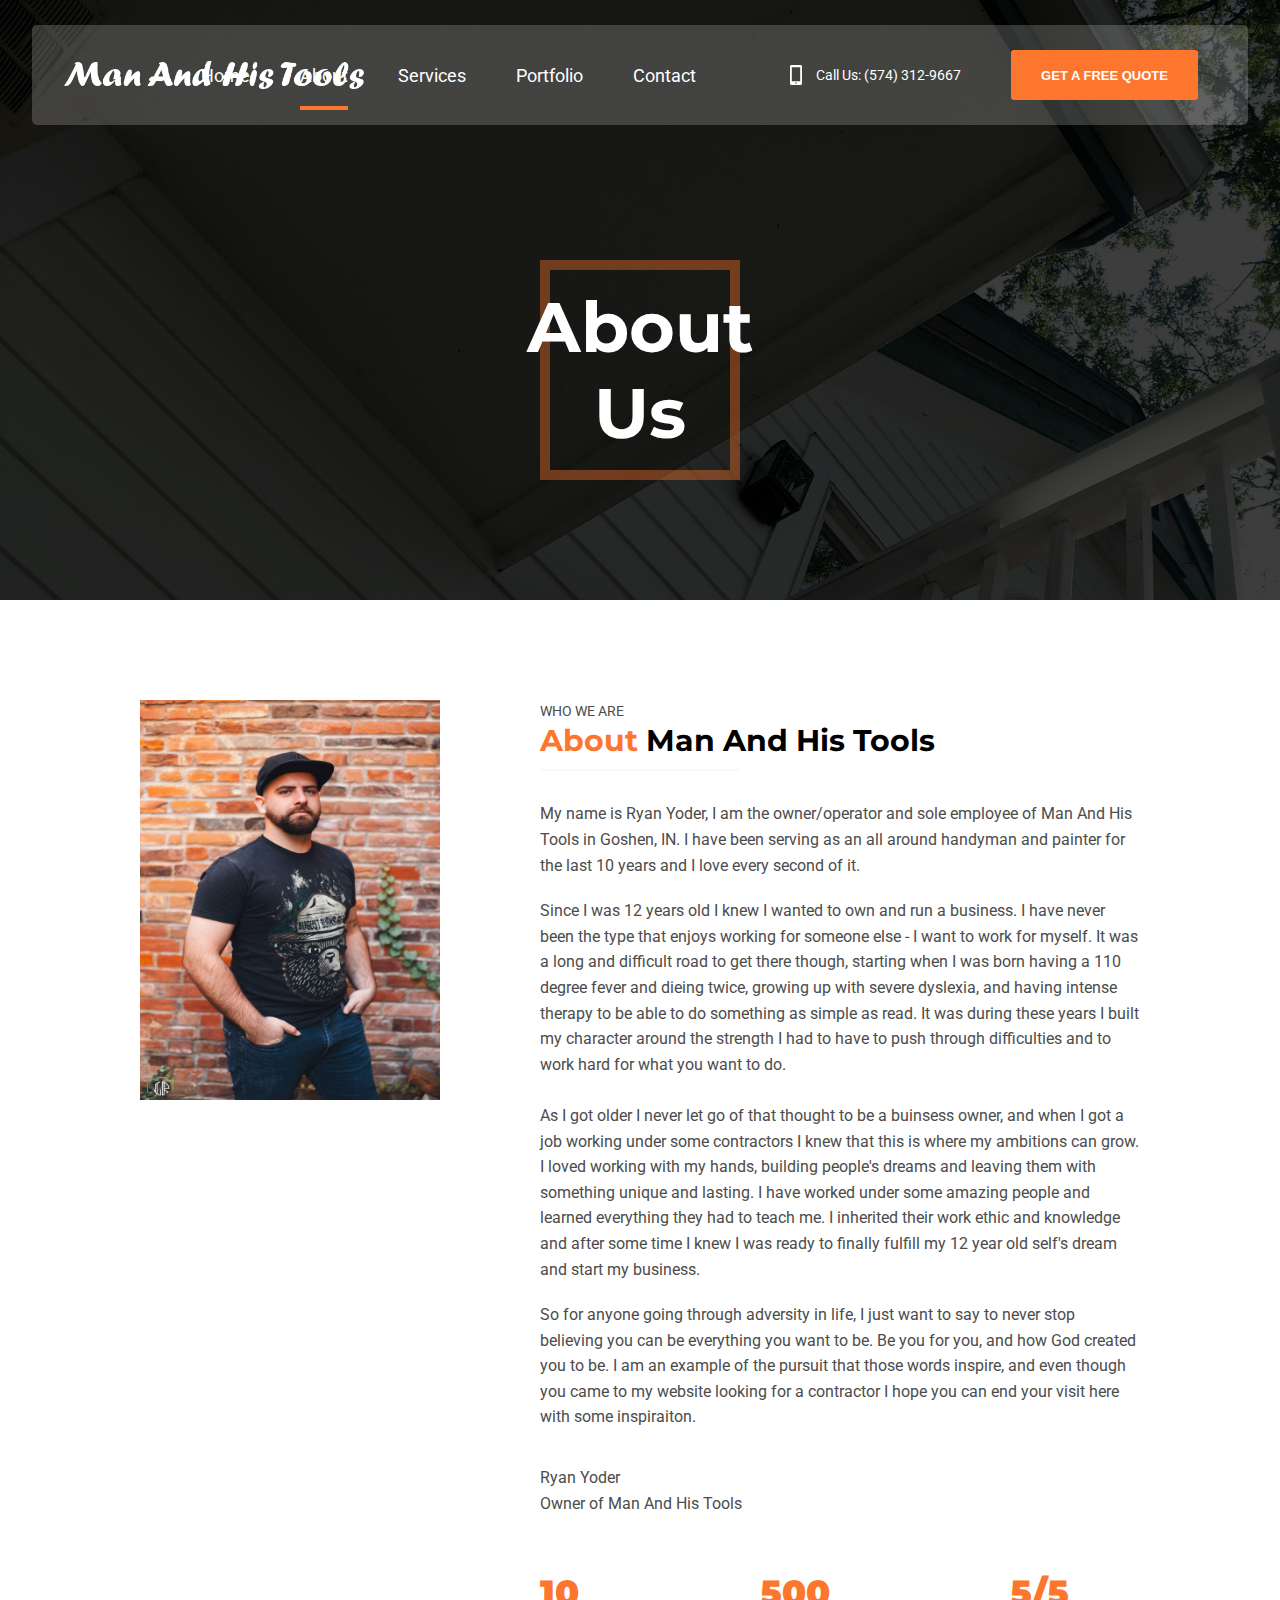
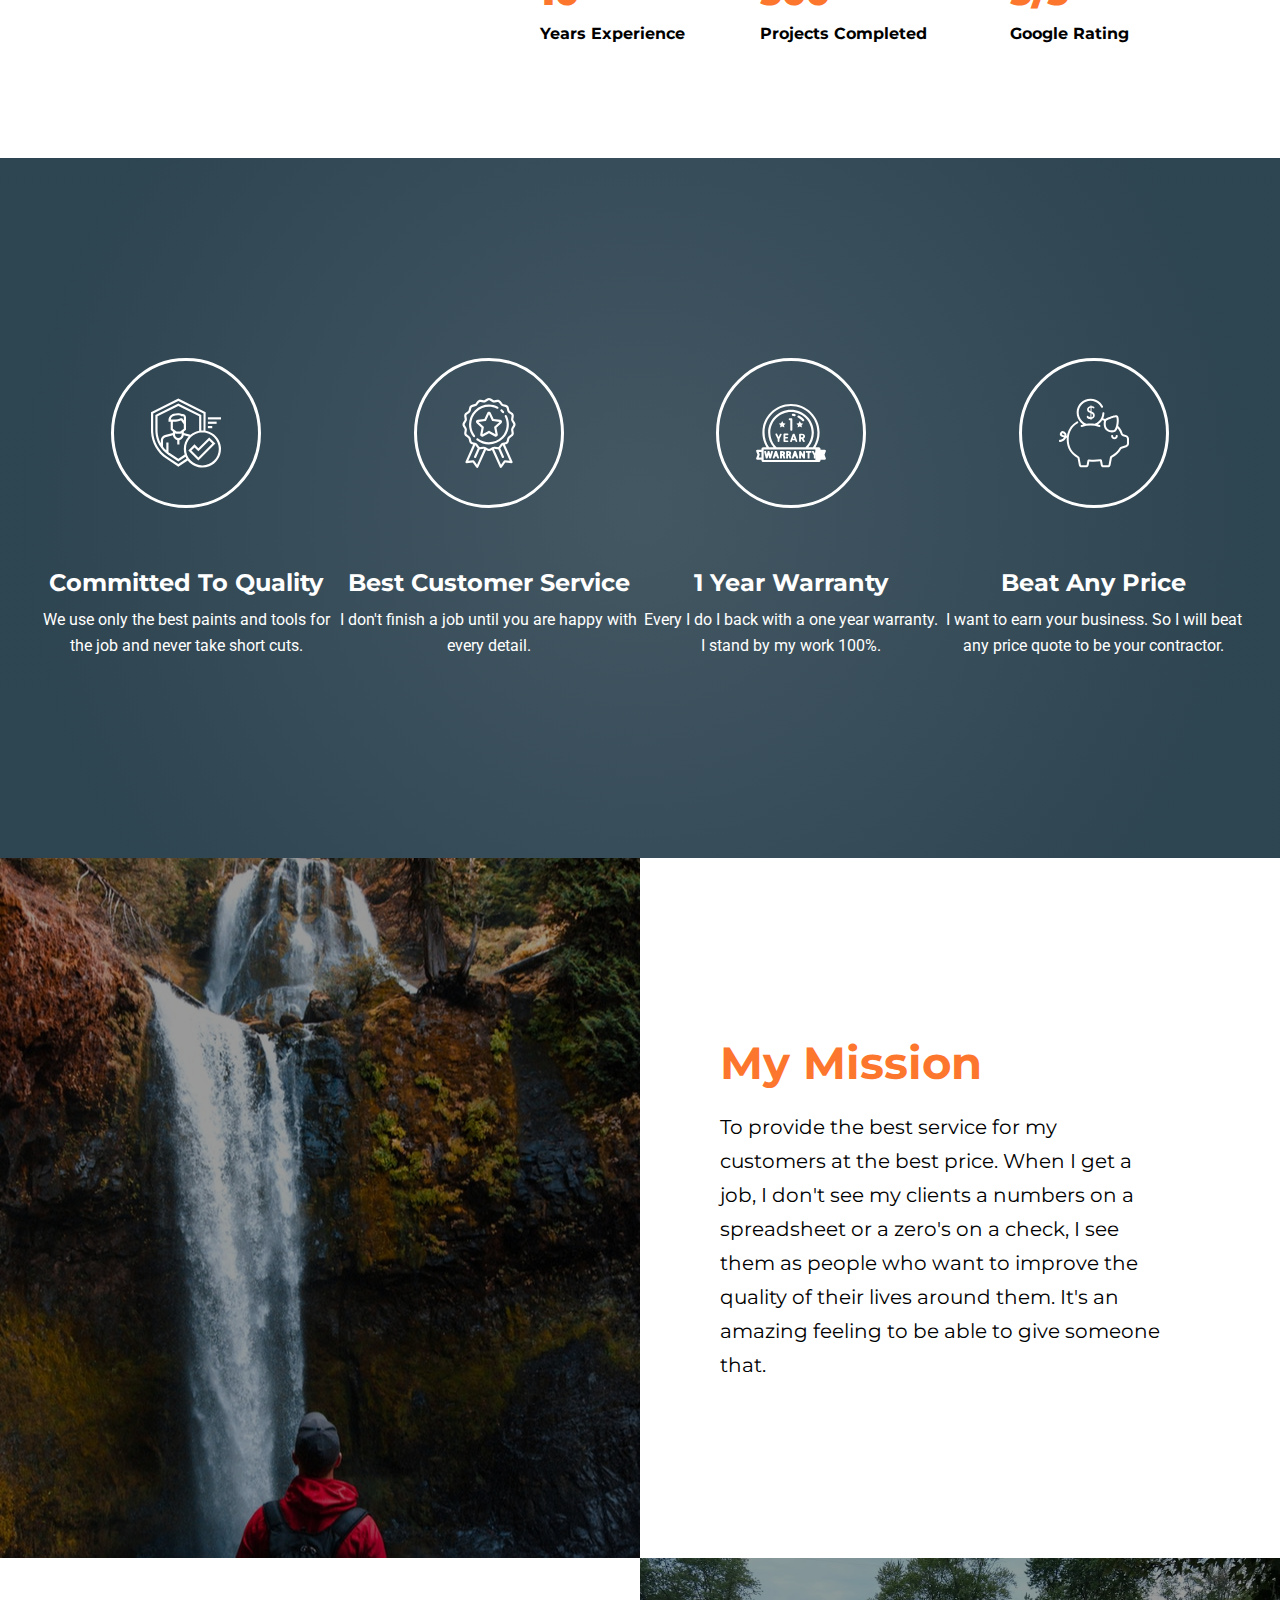
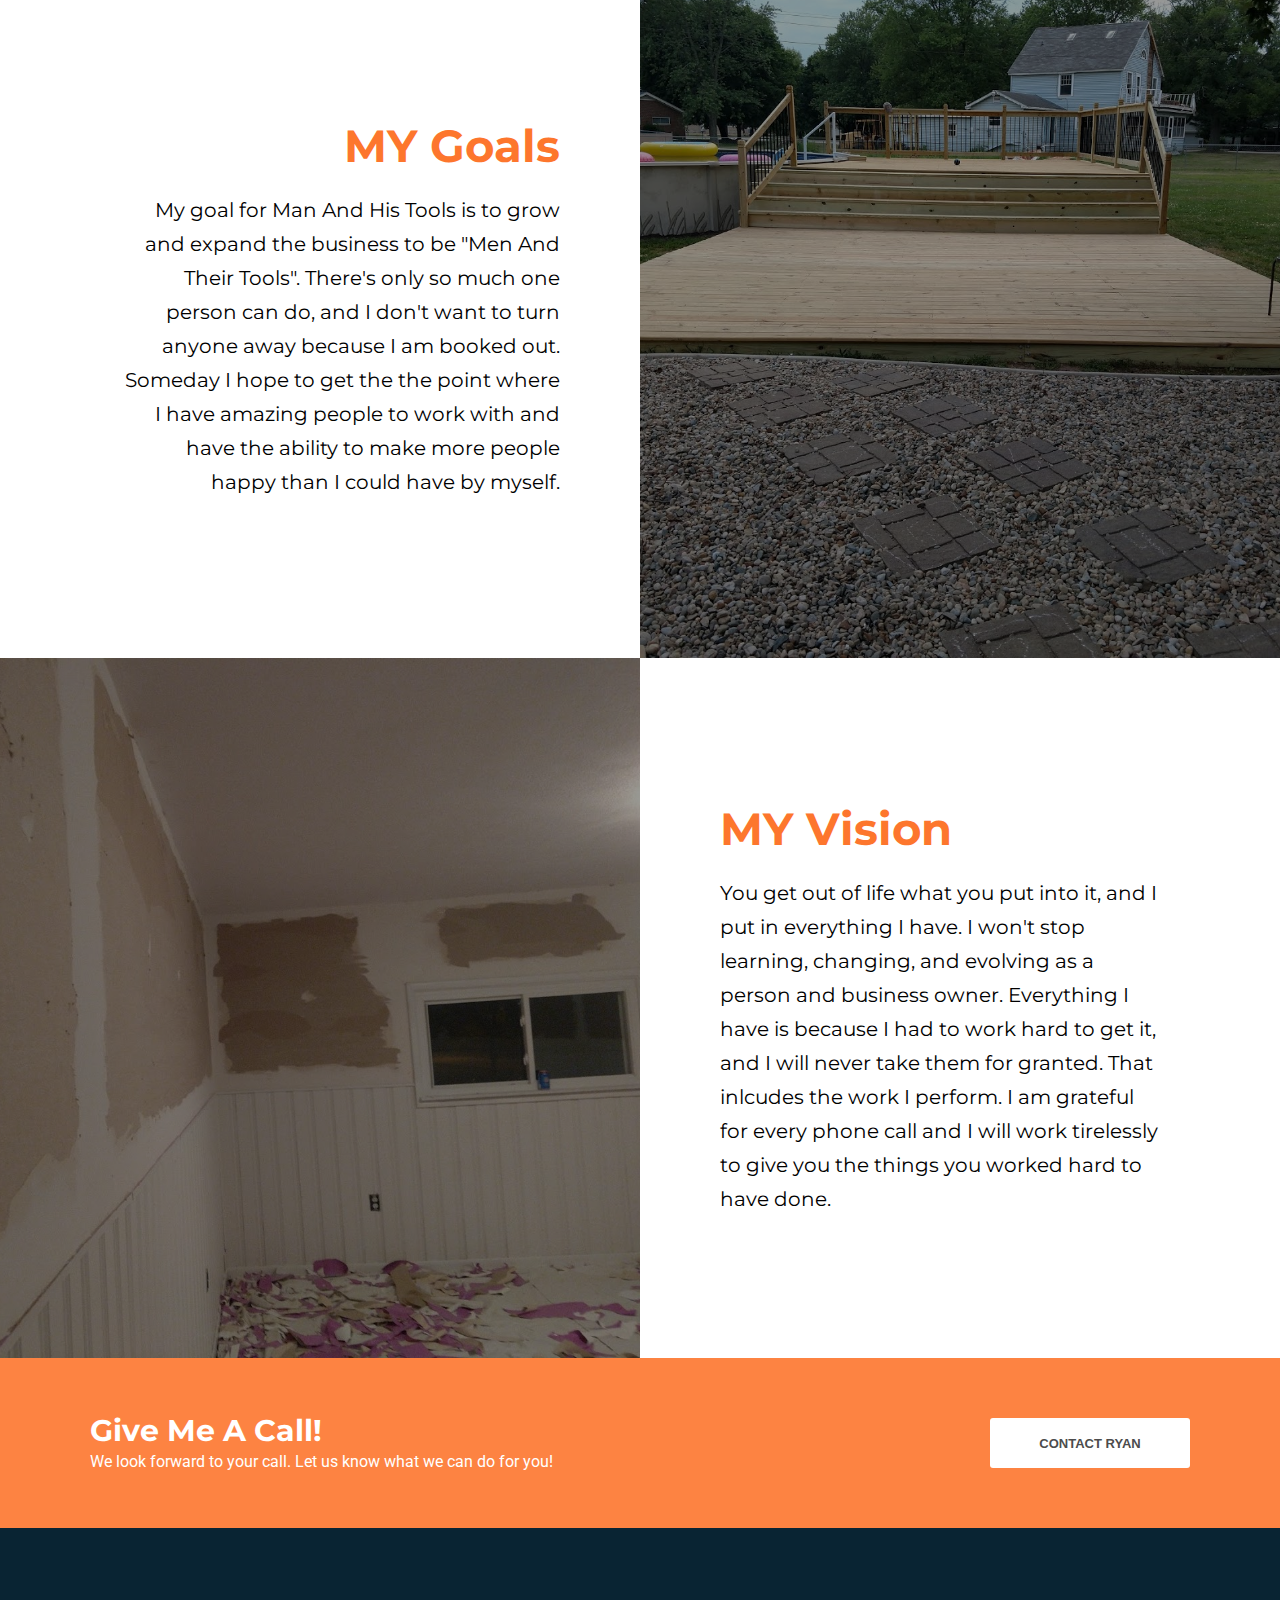
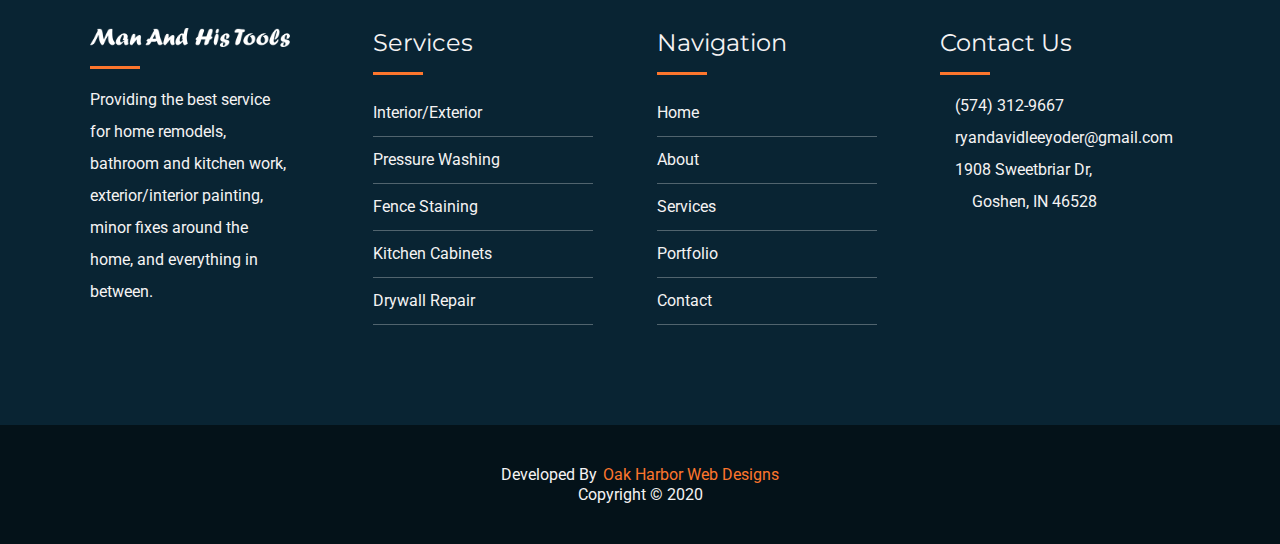
==== commit 0906e0e9: "spell check" ====
--- a/html/about.html
+++ b/html/about.html
@@ -1,6 +1,17 @@
 <!DOCTYPE html>
 <html lang="en">
 <head>
+
+    <!-- Global site tag (gtag.js) - Google Analytics -->
+    <script async src="https://www.googletagmanager.com/gtag/js?id=UA-137702322-11"></script>
+    <script>
+        window.dataLayer = window.dataLayer || [];
+        function gtag(){dataLayer.push(arguments);}
+        gtag('js', new Date());
+
+        gtag('config', 'UA-137702322-11');
+    </script>
+    
     <meta charset="UTF-8">
     <meta name="viewport" content="width=device-width, initial-scale=1.0">
     <meta http-equiv="X-UA-Compatible" content="ie=edge">
@@ -26,7 +37,7 @@
     <!-- jQuery -->
     <script src="https://ajax.googleapis.com/ajax/libs/jquery/3.4.1/jquery.min.js"></script>
 
-    <title>About</title>
+    <title>About | Man And His Tools</title>
 </head>
 <body>
 
@@ -106,9 +117,9 @@
                     It was during these years I built my character around the strength I had to have to push through difficulties and to work hard for what you want to do.
                     <br><br>
                     As I got older I never let go of that thought to be a buinsess owner, and when I got a job working under some contractors I knew that this is where my ambitions can grow.  
-                    I loved working with my hands, building poeple's dreams and leaving them with something unique and lasting.  I have worked under some amazing people 
+                    I loved working with my hands, building people's dreams and leaving them with something unique and lasting.  I have worked under some amazing people 
                     and learned everything they had to teach me.  I inherited their work ethic and knowledge and after some time I knew I was ready to finally fulfill my 12 
-                    year old selfs' dream and start my buisness.  
+                    year old self's dream and start my business.  
                 </p>
                 <p class="first-p">So for anyone going through adversity in life, I just want to say to never stop believing you can be everything you want to be.  Be you for you, and how God created you to be.
                     I am an example of the pursuit that those words inspire, and even though you came to my website looking for a contractor I hope you can end your visit here with some inspiraiton.
@@ -322,6 +333,21 @@
             <p class="container">Copyright &copy; 2020</p>
         </div>
     </footer>
+
+    <script>
+        var ba = ["MSIE","Trident","Edge"];
+        var b, ua = navigator.userAgent;
+        for(var i=0; i < ba.length; i++){
+            if( ua.indexOf(ba[i]) > -1 ){
+                b = ba[i];
+                break;
+            }
+        }
+        if(b == "MSIE" || b == "Trident" || b == "Edge"){
+            b = "Internet Explorer";
+            alert("You are using the " + b + " browser and this browser is incompatible with this website and many others.  Please open this page in a different browser, either Chrome or Firefox.  Thank you!");
+        }
+    </script>
     
     <script src="/app.js"></script>
 </body>
--- a/css/core-styles.css
+++ b/css/core-styles.css
@@ -302,7 +302,8 @@
 	-webkit-transition: .3s ease-in-out;
 	-o-transition: .3s ease-in-out;
 	transition: .3s ease-in-out;
-	z-index: 1000;
+    z-index: 1000;
+    overflow: hidden;
 }
 
 .side-nav {
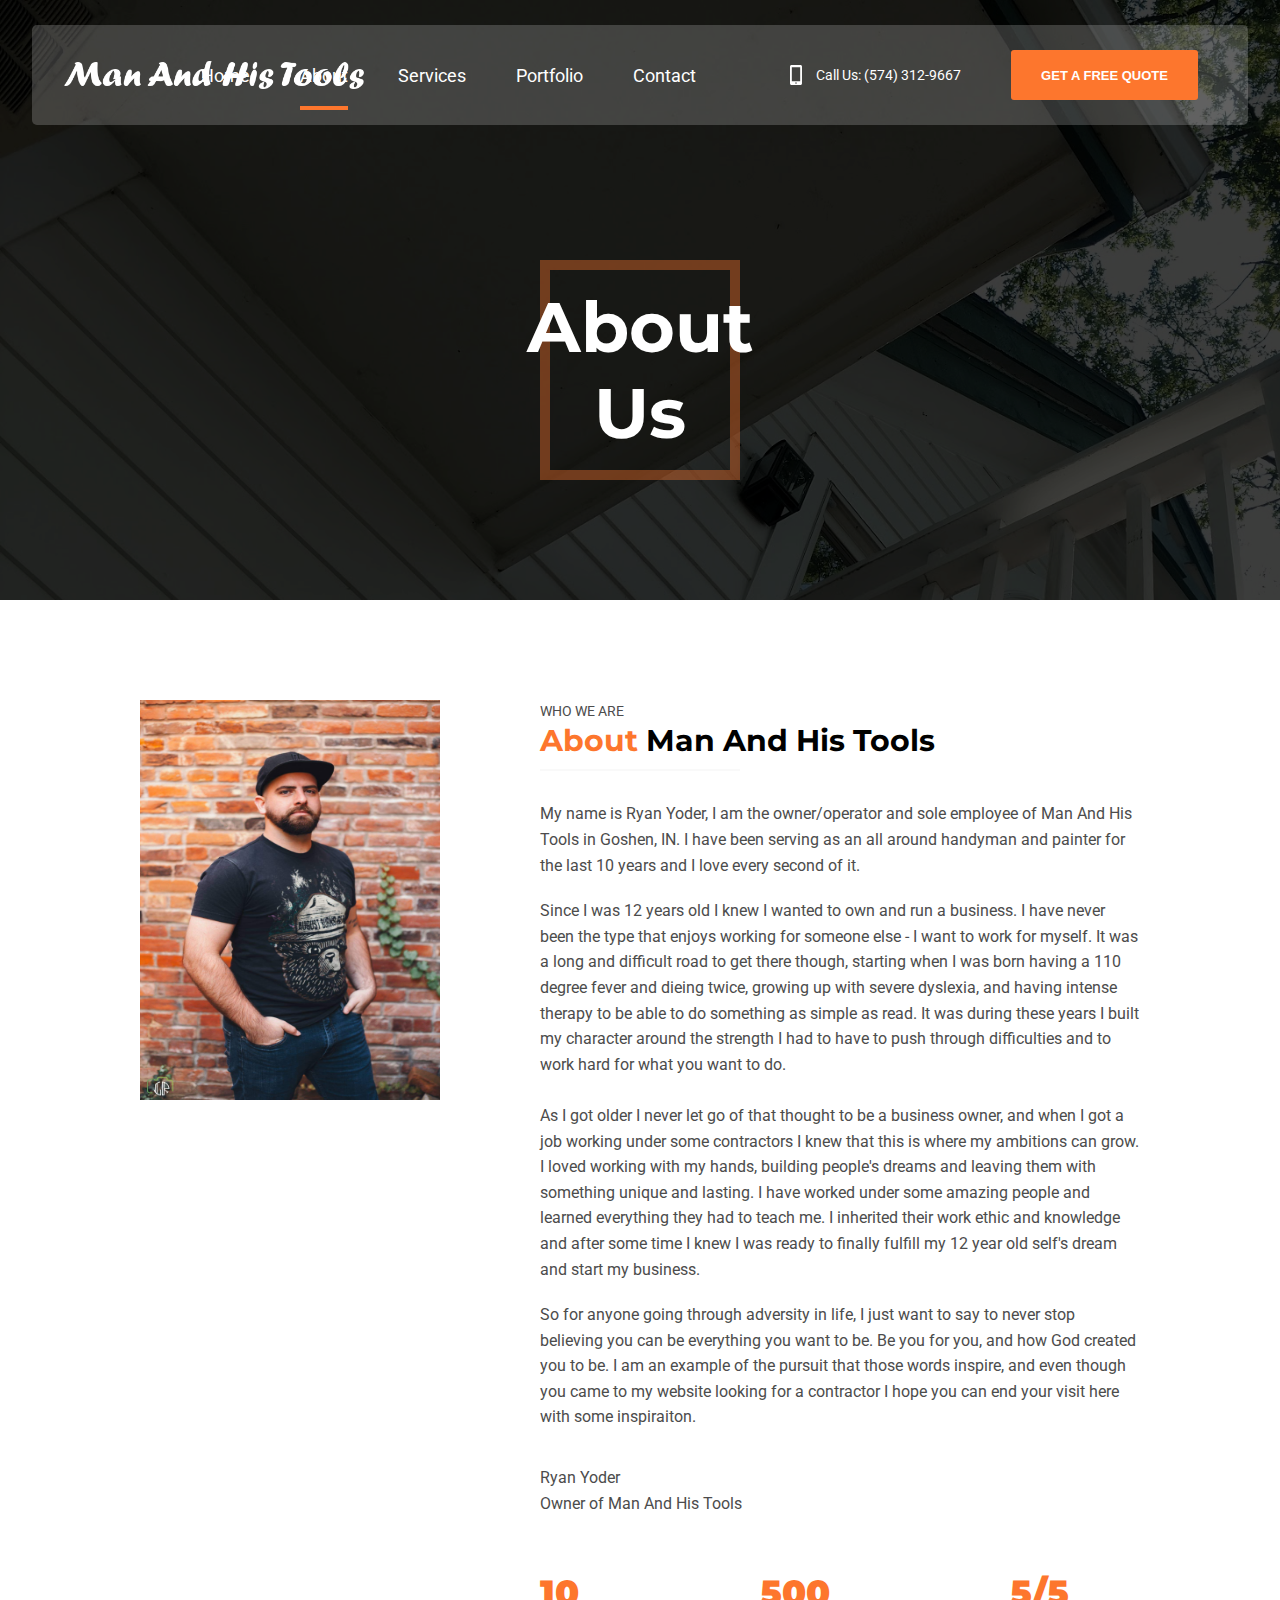
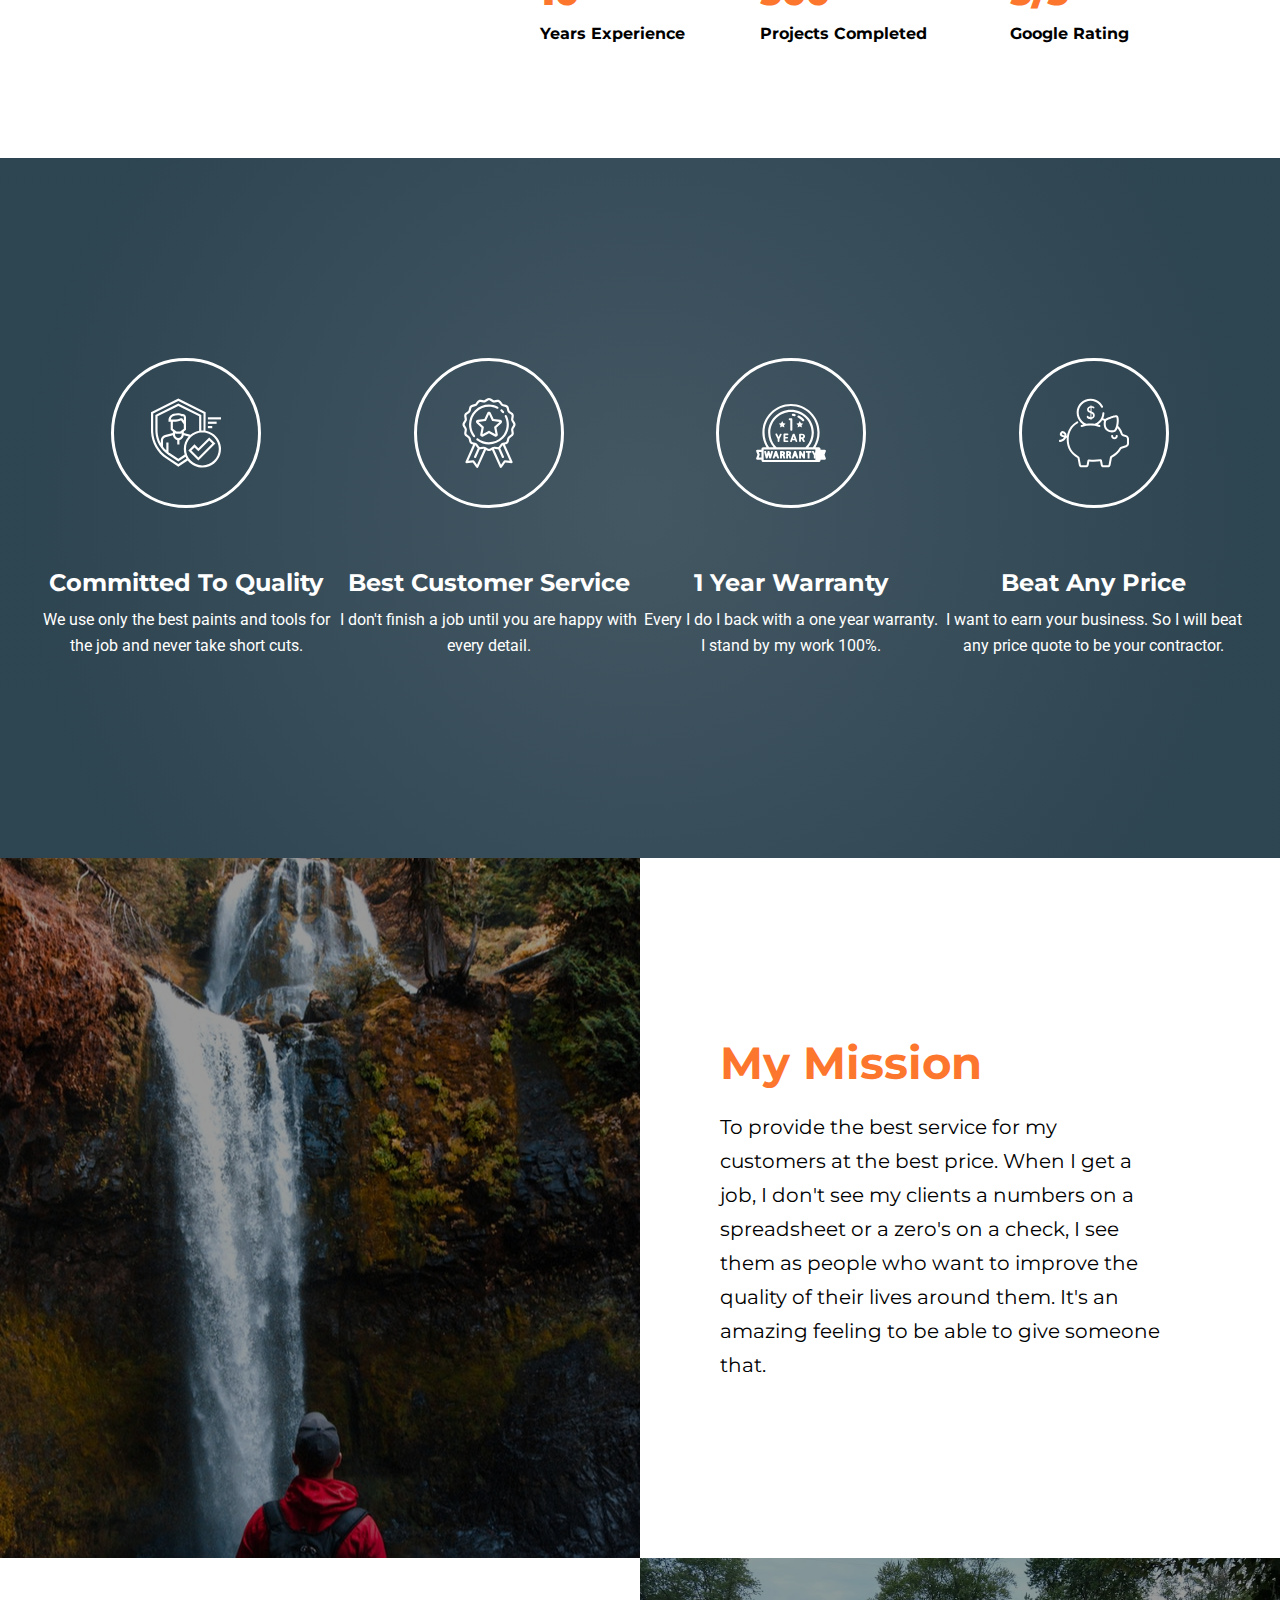
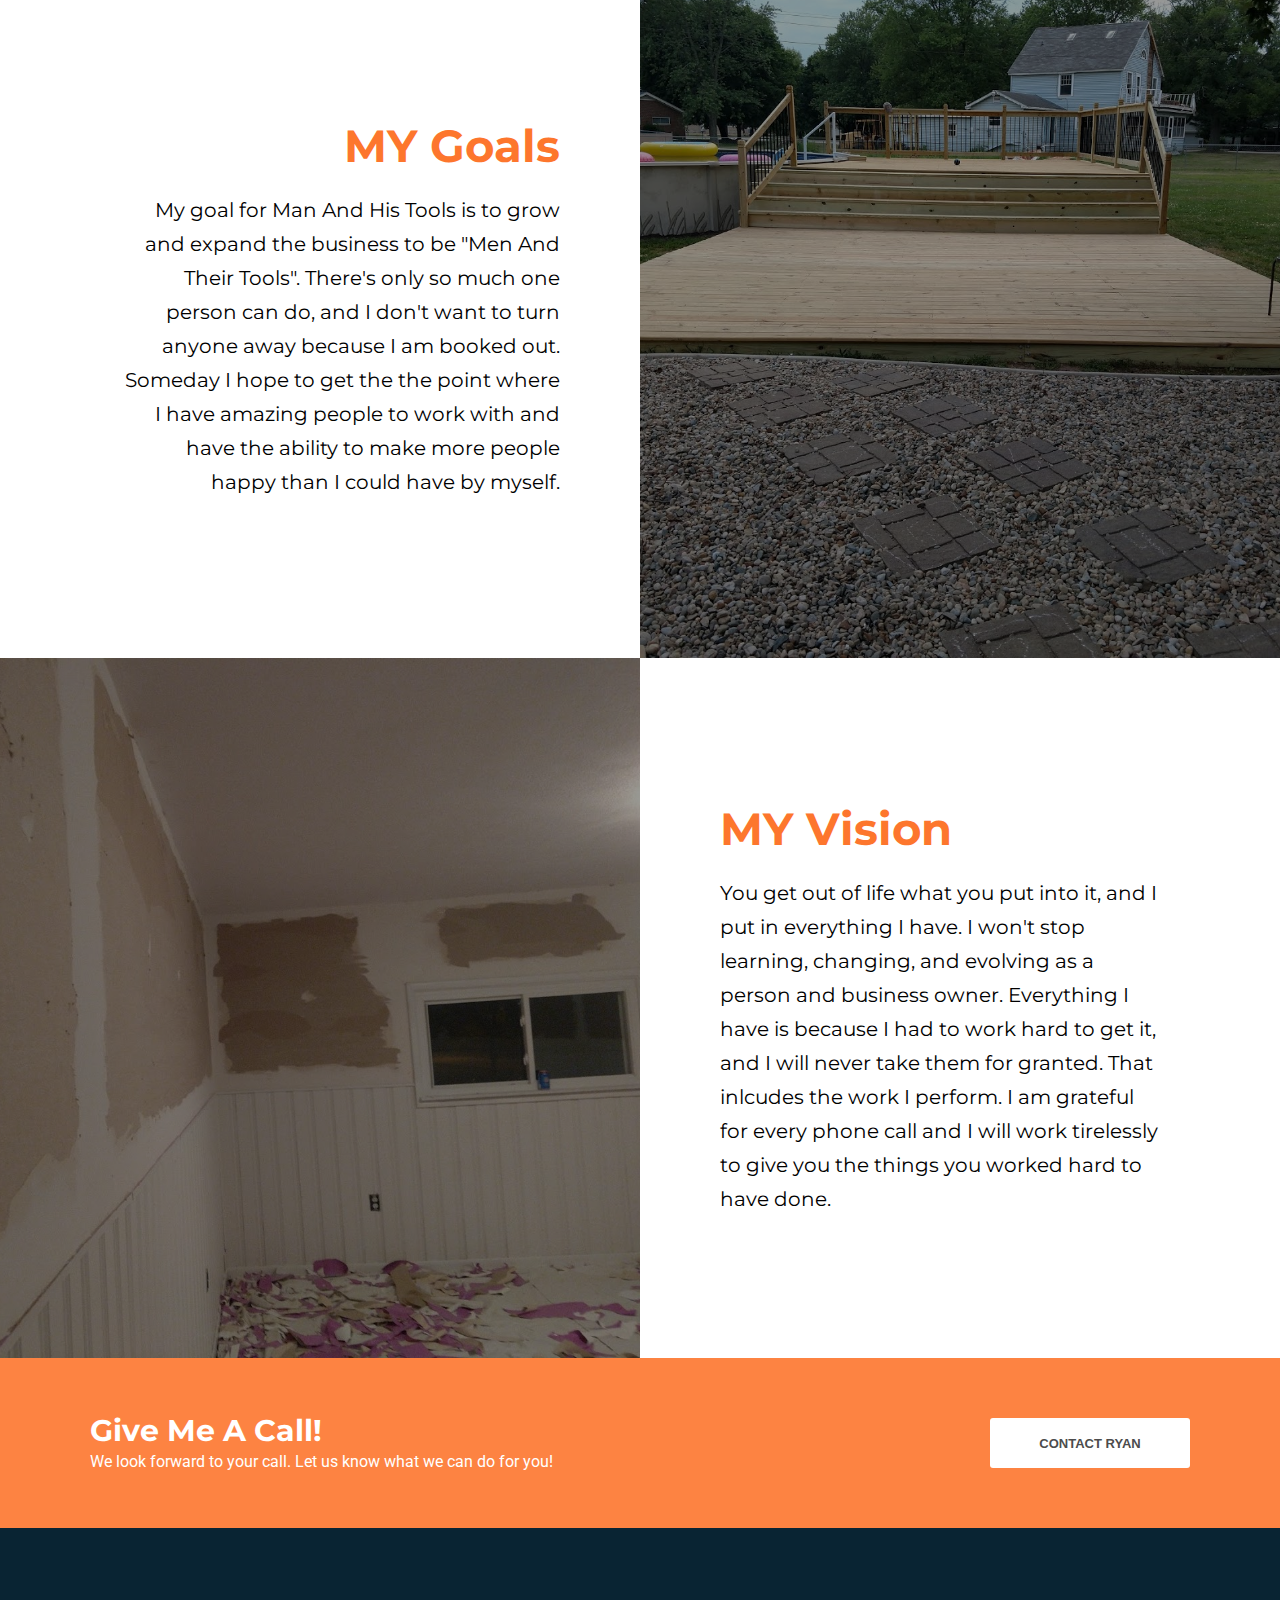
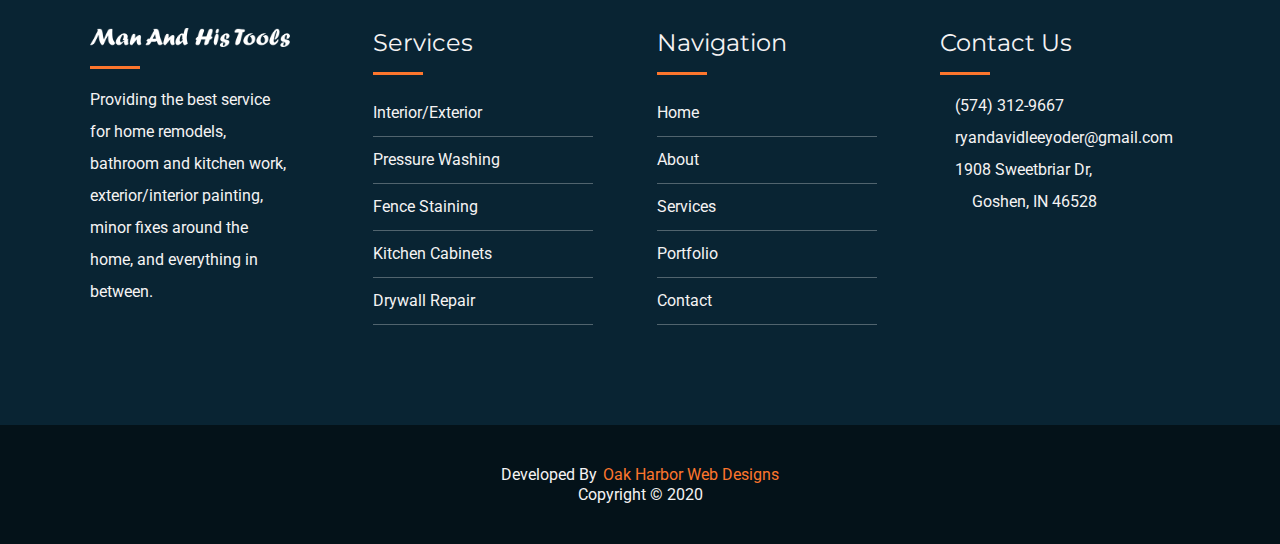
==== commit 1a5fb62e: "spell check" ====
--- a/html/about.html
+++ b/html/about.html
@@ -116,7 +116,7 @@
                     a 110 degree fever and dieing twice, growing up with severe dyslexia, and having intense therapy to be able to do something as simple as read.  
                     It was during these years I built my character around the strength I had to have to push through difficulties and to work hard for what you want to do.
                     <br><br>
-                    As I got older I never let go of that thought to be a buinsess owner, and when I got a job working under some contractors I knew that this is where my ambitions can grow.  
+                    As I got older I never let go of that thought to be a business owner, and when I got a job working under some contractors I knew that this is where my ambitions can grow.  
                     I loved working with my hands, building people's dreams and leaving them with something unique and lasting.  I have worked under some amazing people 
                     and learned everything they had to teach me.  I inherited their work ethic and knowledge and after some time I knew I was ready to finally fulfill my 12 
                     year old self's dream and start my business.  
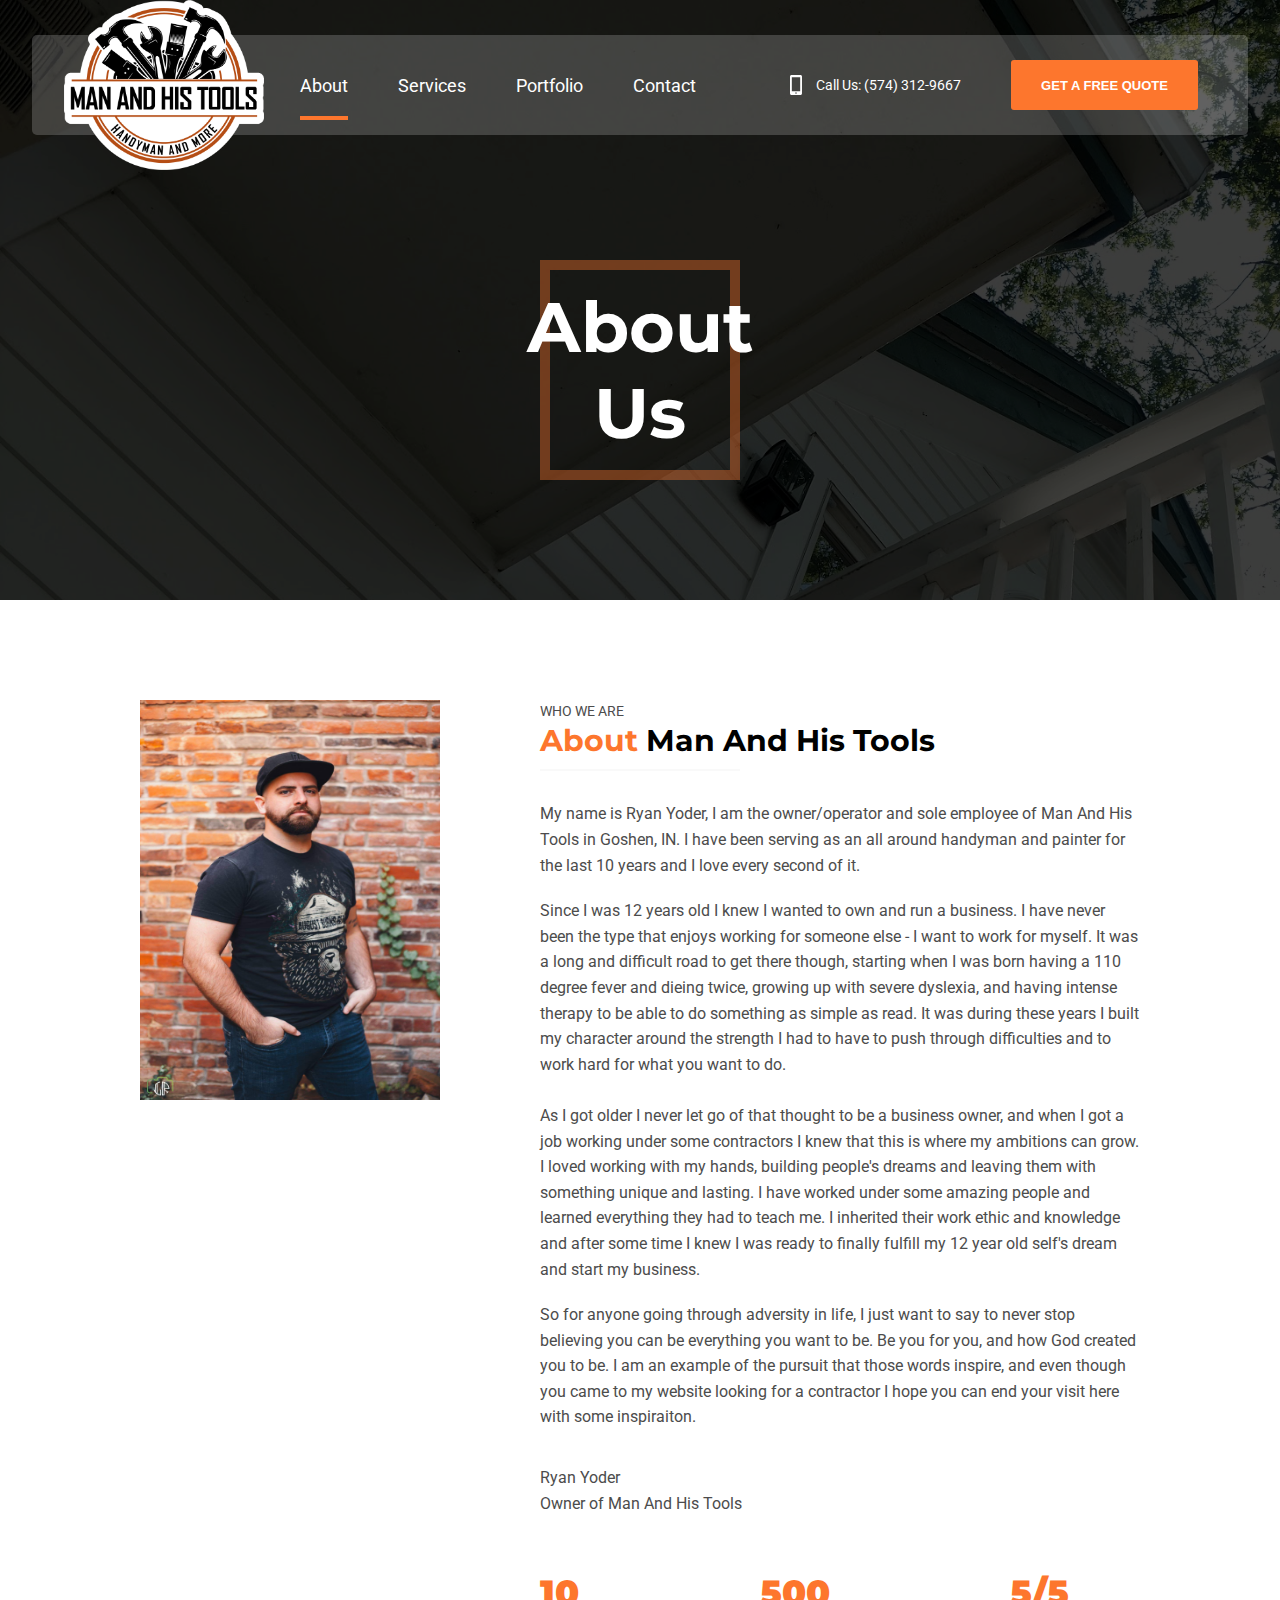
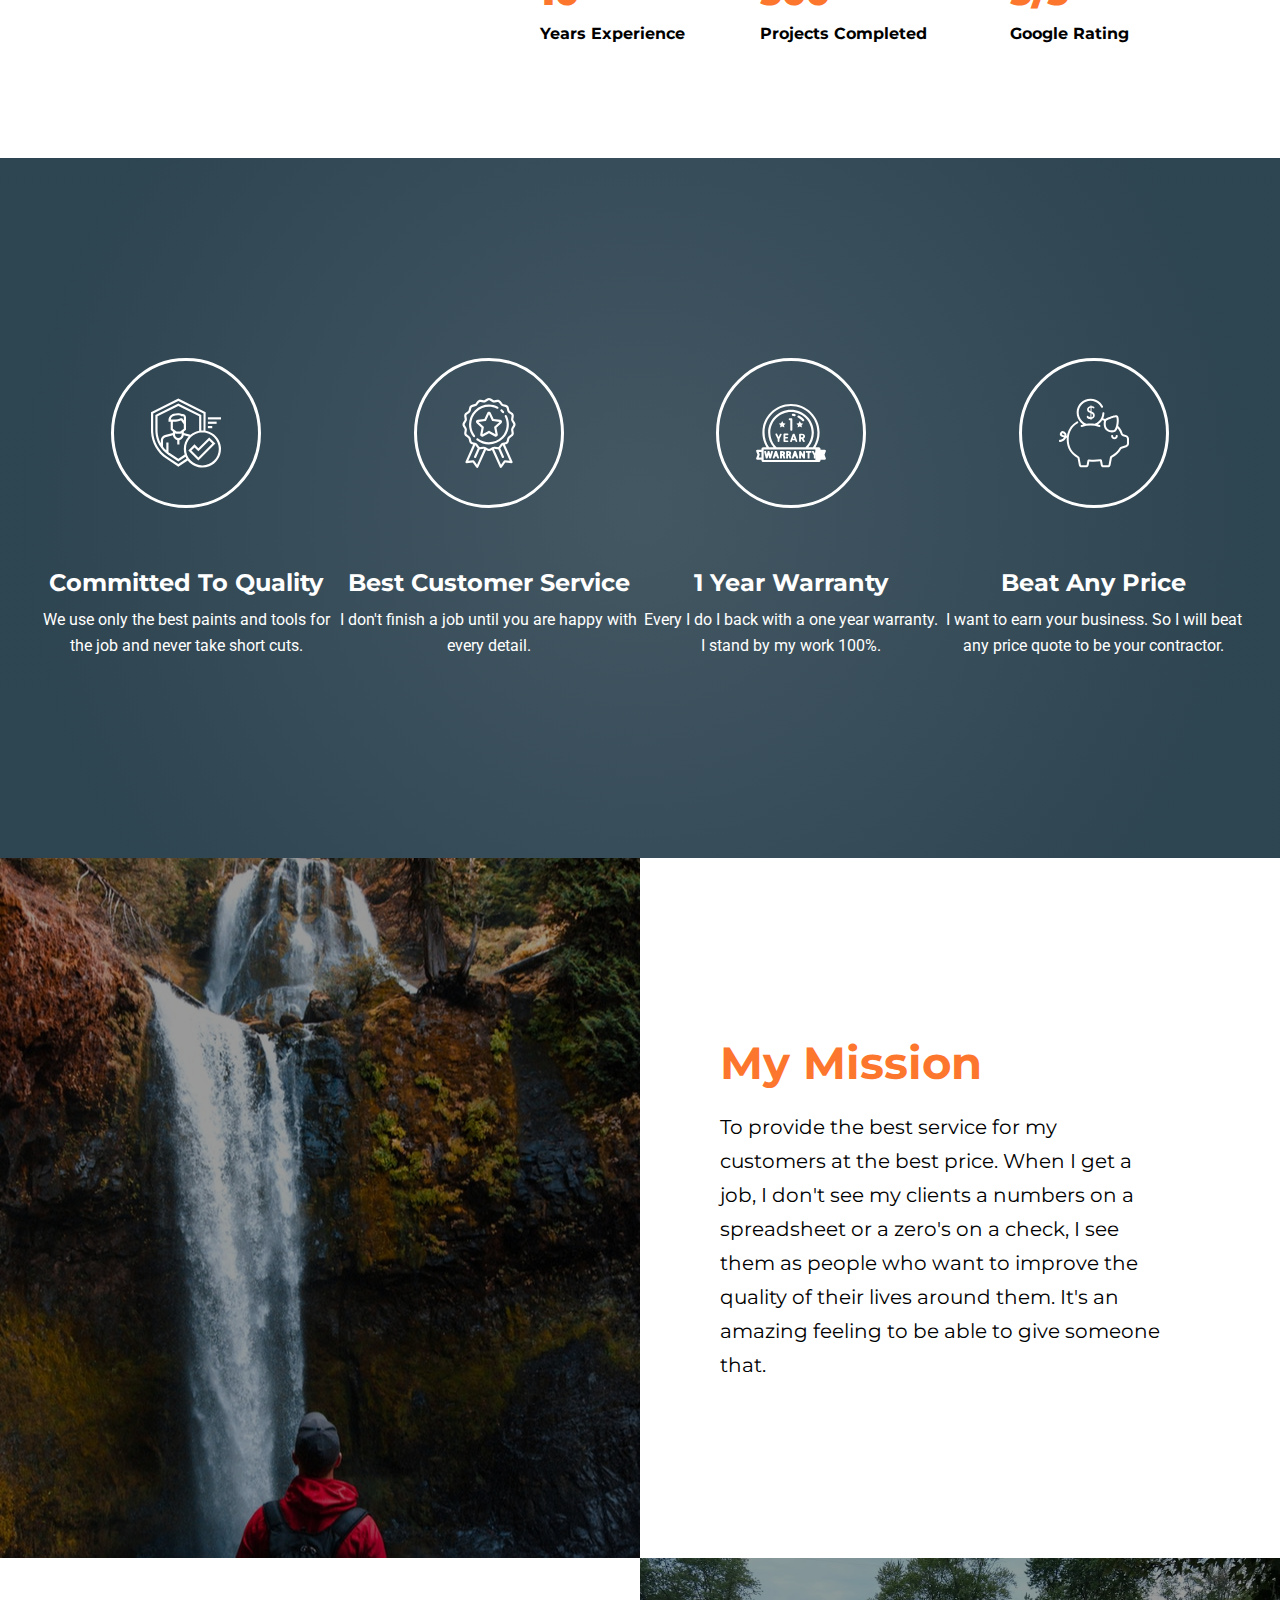
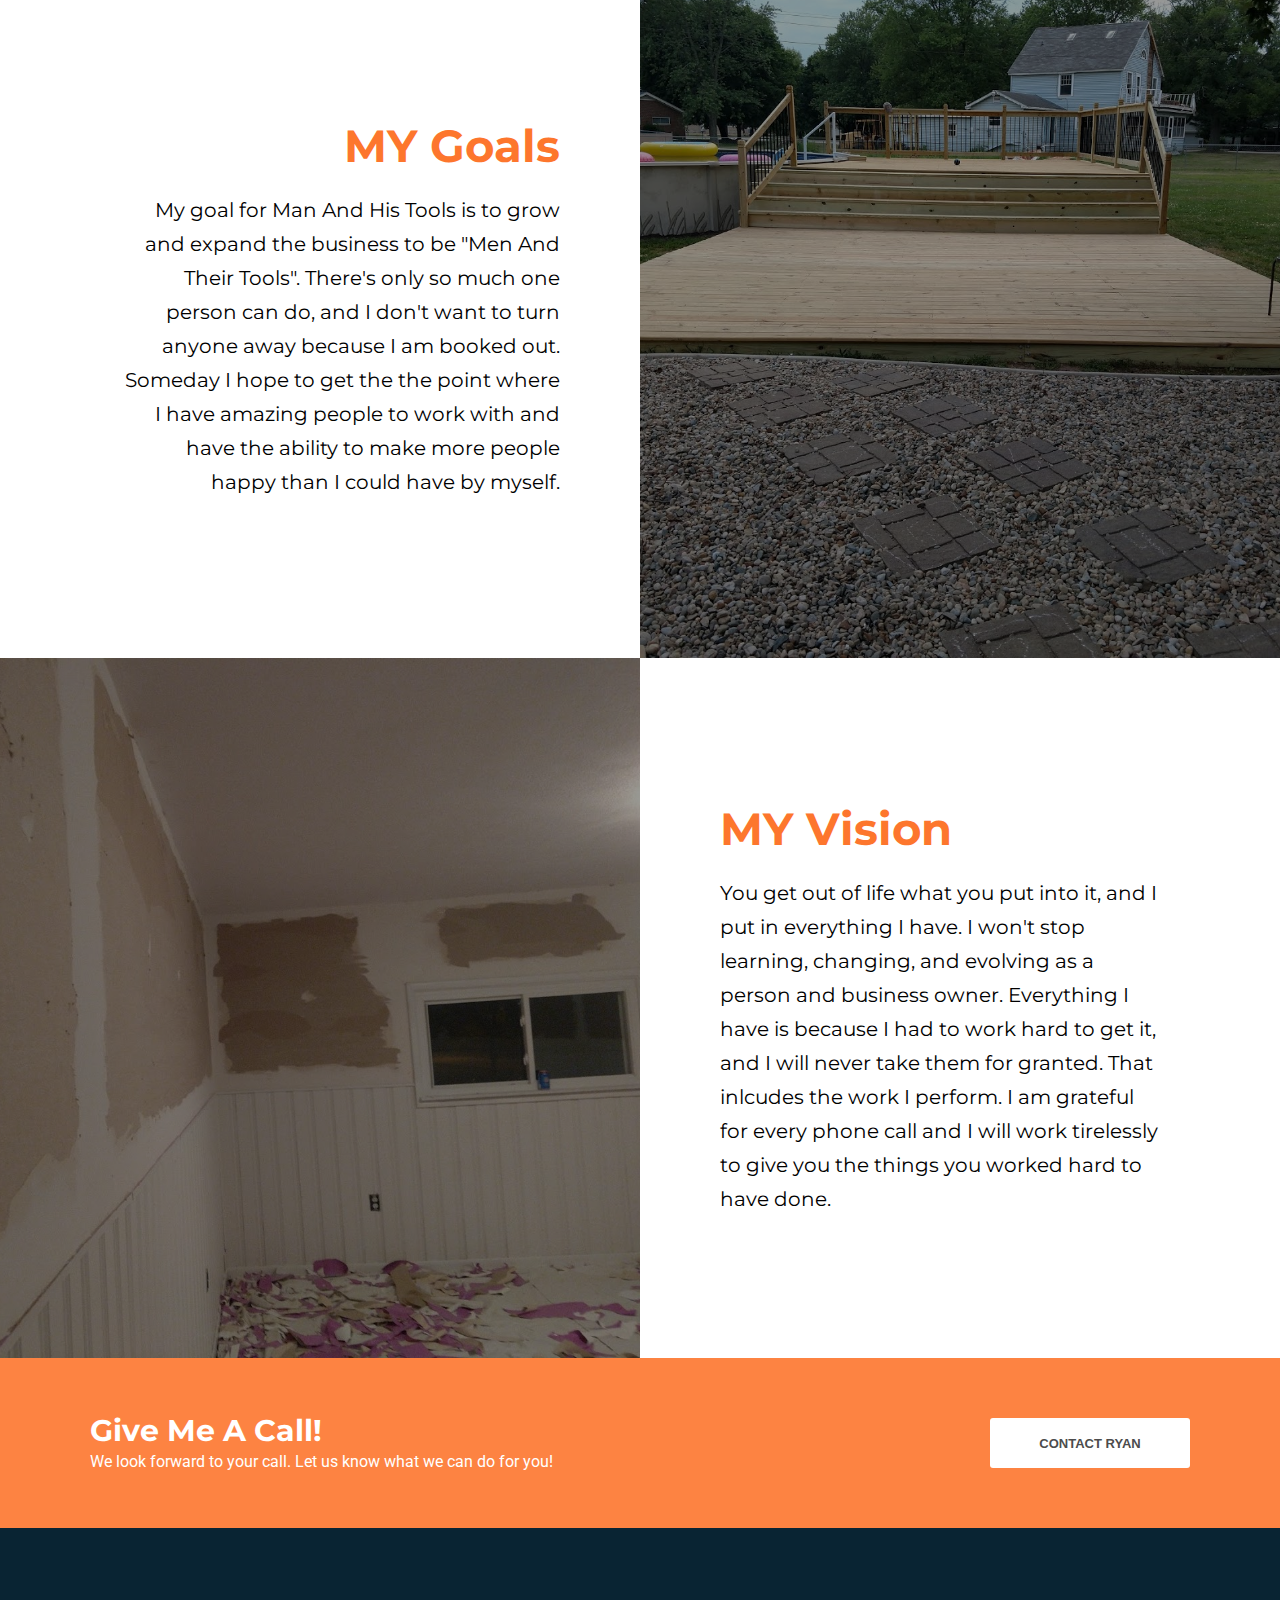
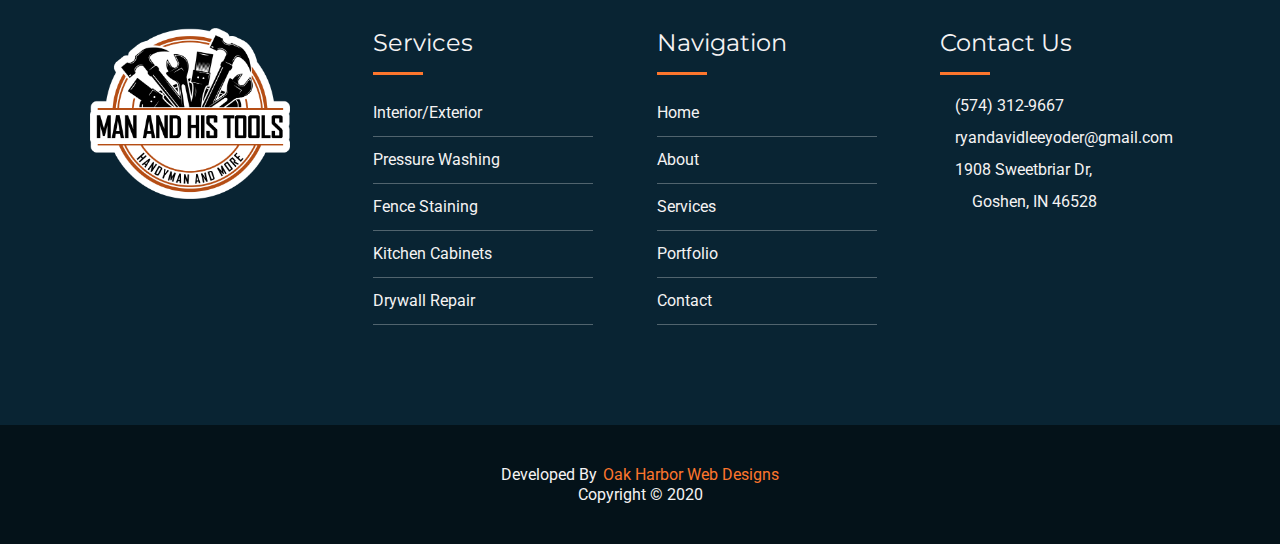
==== commit cbd57d9b: "added new logo" ====
--- a/html/about.html
+++ b/html/about.html
@@ -289,11 +289,8 @@
         <div class="footer-container container">
             <div class="footer-item item-4">
                 <img id="mobile-logo" src="/images/company-logo-desktop.png" alt="mobile_company_logo" width="200px">
-                <div class="line"></div>
+               
                 <div class="item-content">
-                    <p>Providing the best service for home remodels, bathroom and kitchen work, 
-                       exterior/interior painting, minor fixes around the home, and everything in between.
-                    </p>
                 </div>
             </div>
             <div class="footer-item item-2">
--- a/css/core-styles.css
+++ b/css/core-styles.css
@@ -43,7 +43,7 @@
 }
 
 .container {
-	padding: 0 36px;
+	padding: 0 10px;
 	margin: auto;
 }
 
@@ -283,14 +283,16 @@
 
 .hamburger {
 	position: absolute;
-	right: 2em;
+	right: 10px;
 }
 
 /* Navigation Links */
 
 .mobile-wrapper img {
     height: auto;
-    width: 200px;
+    width: 130px;
+    transform: translateY(20px);
+    z-index: 100;
 }
 
 .navbar-menu {
@@ -303,7 +305,7 @@
 	-o-transition: .3s ease-in-out;
 	transition: .3s ease-in-out;
     z-index: 1000;
-    overflow: hidden;
+    overflow: visible;
 }
 
 .side-nav {
@@ -573,7 +575,7 @@
 		position: absolute;
 		left: 2em;
         height: auto;
-        width: 300px;
+        width: 200px;
 	}
 
 	/*navbar */
@@ -604,7 +606,8 @@
 		z-index: 100;
 		left: 0;
 		background: transparent;
-		margin-top: 25px;
+        margin-top: 35px;
+        overflow: visible;
 	}
 
 	.navbar-menu:before {
